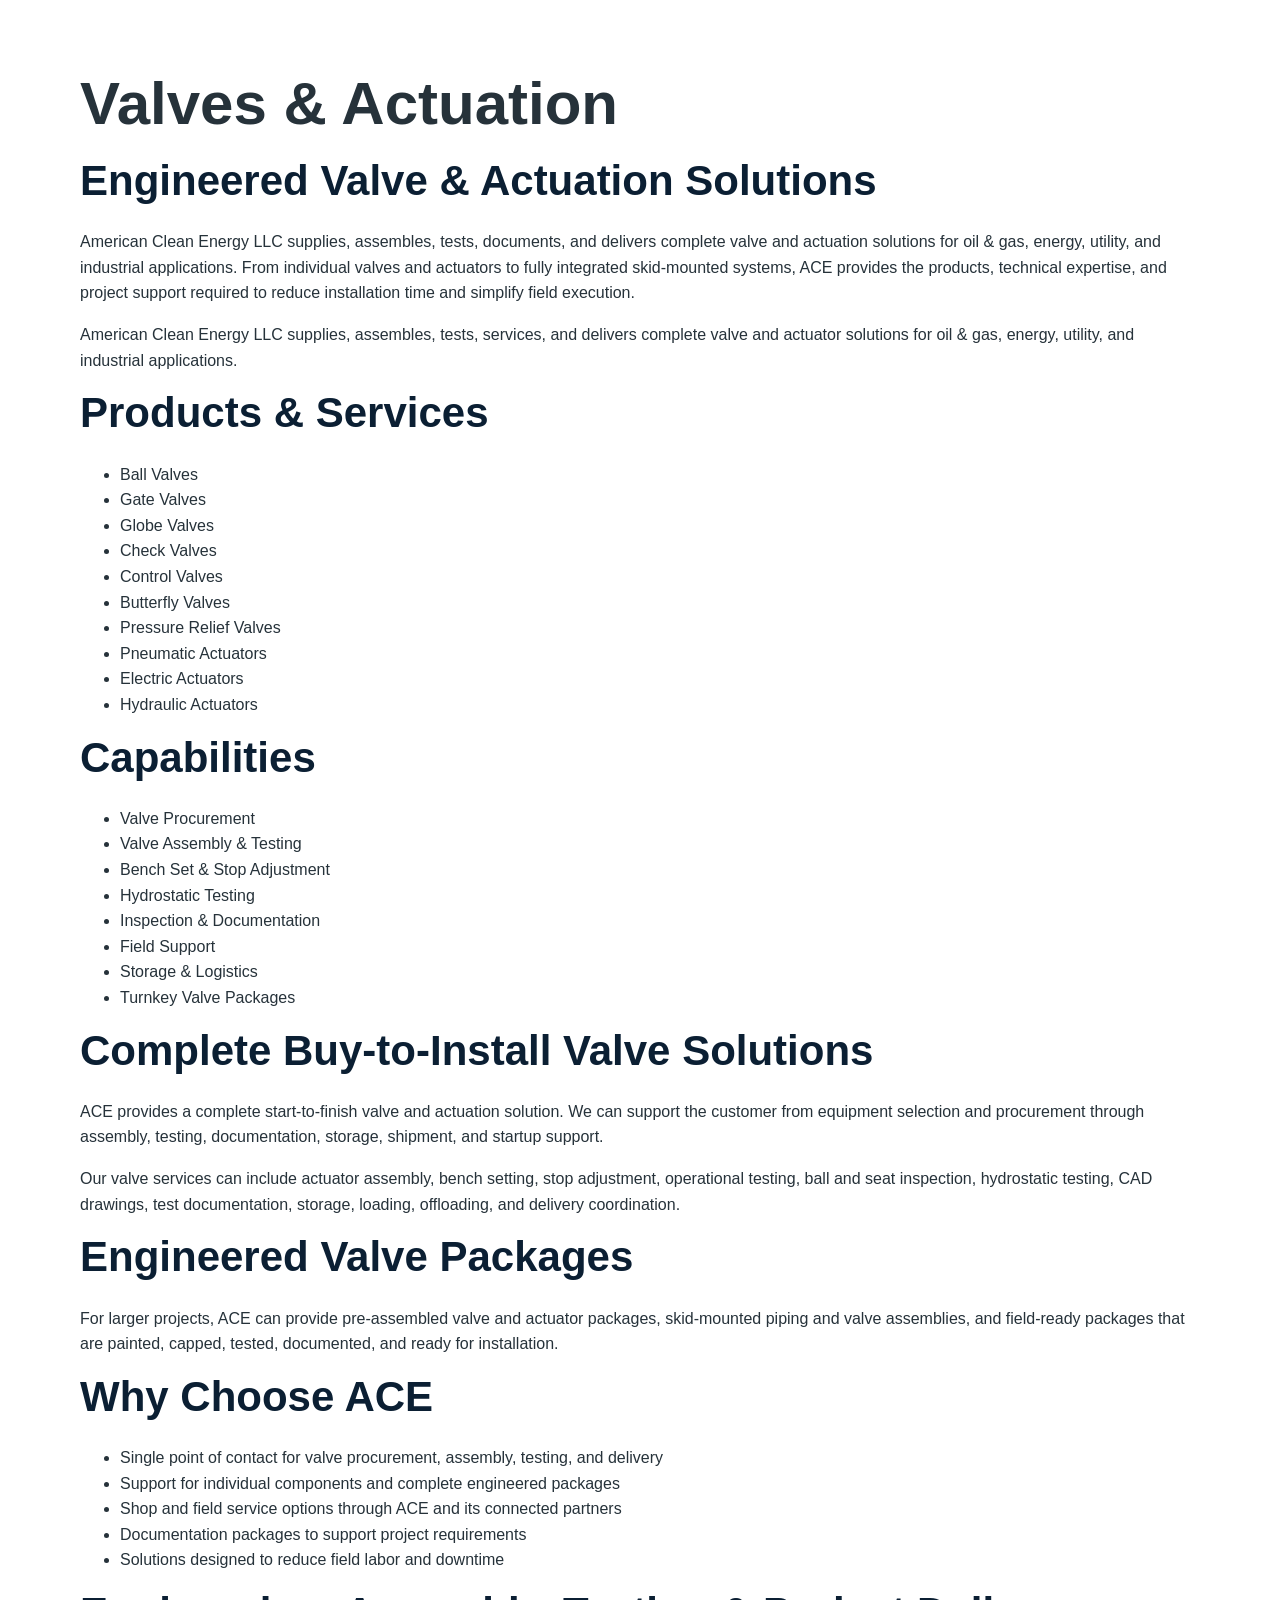
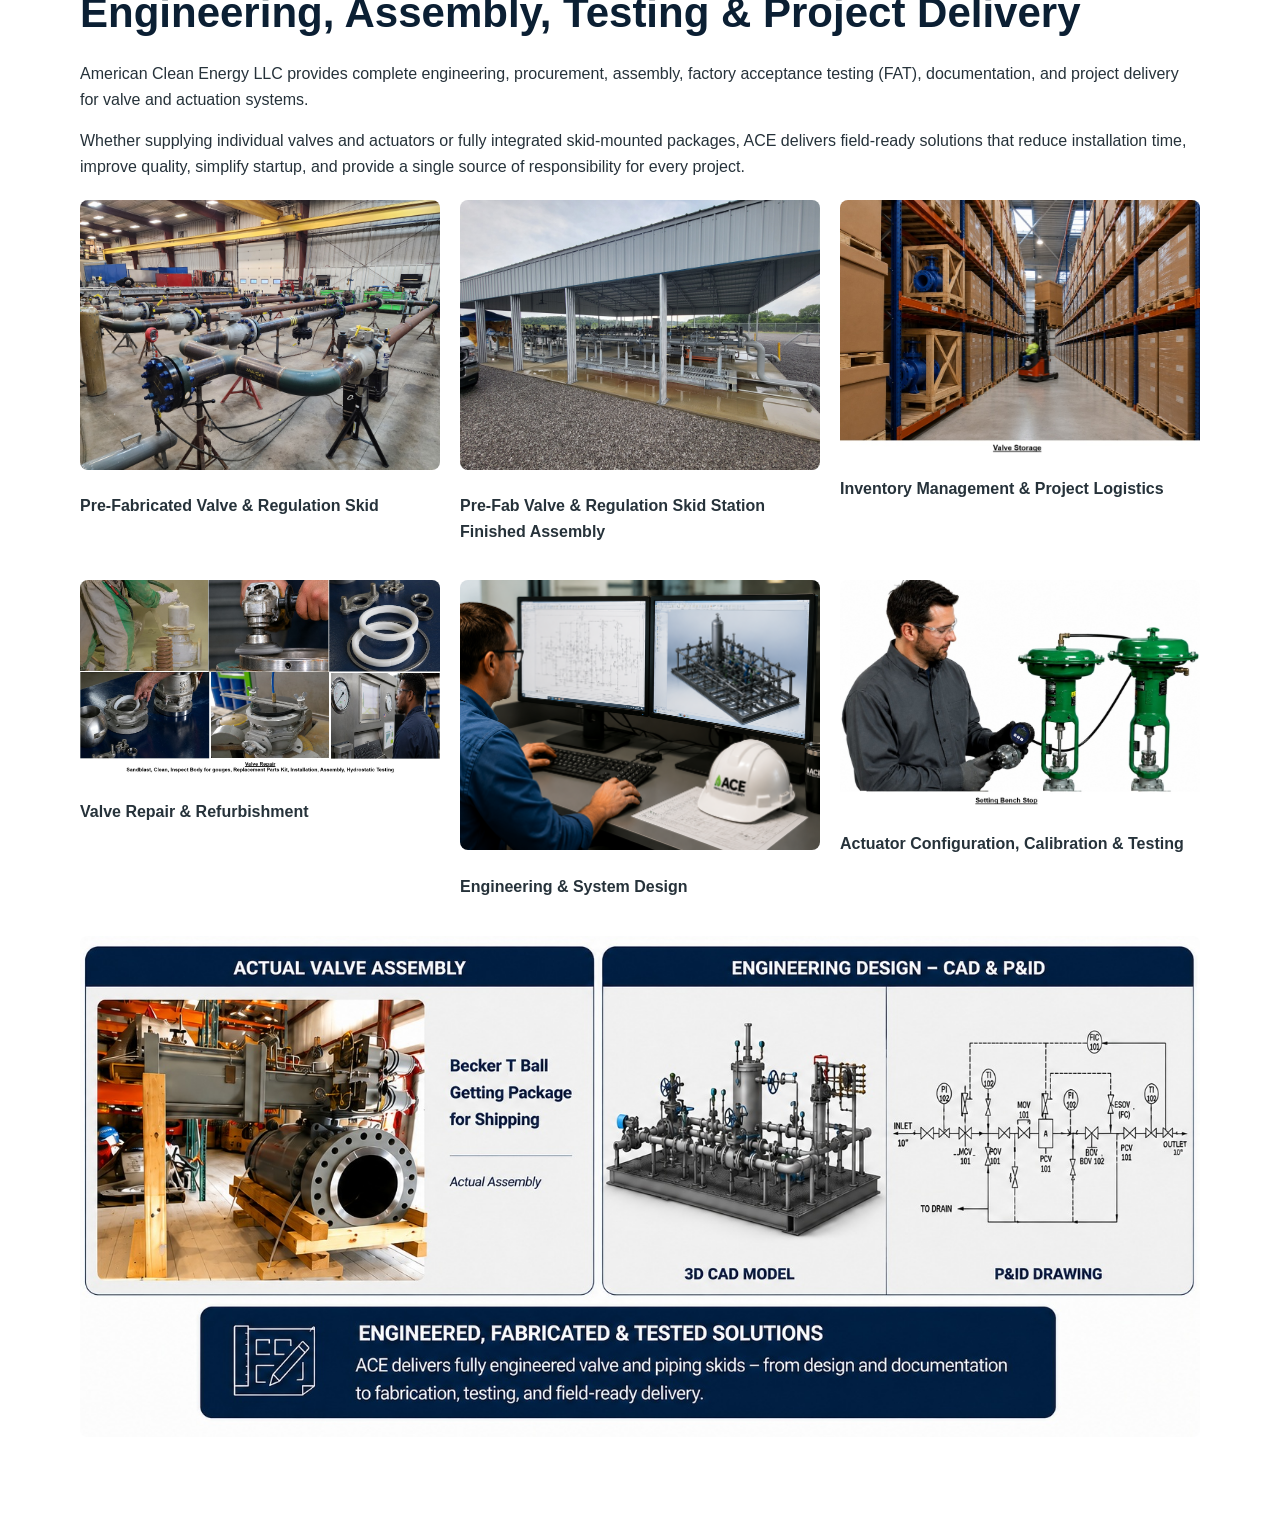
==== ace_site/valves-actuation.html @ 3e945eb5 "Update valves-actuation.html" ====
<!DOCTYPE html>
<html lang="en">
<head>
<meta charset="UTF-8">
<meta name="viewport" content="width=device-width, initial-scale=1.0">
<title>Valves & Actuation | American Clean Energy LLC</title>
<link rel="stylesheet" href="styles.css">
</head>

<body>

<section class="section">
<div class="container">

<h1>Valves & Actuation</h1>
<h2>Engineered Valve & Actuation Solutions</h2>

<p>
American Clean Energy LLC supplies, assembles, tests, documents, and delivers complete valve and actuation solutions for oil & gas, energy, utility, and industrial applications. From individual valves and actuators to fully integrated skid-mounted systems, ACE provides the products, technical expertise, and project support required to reduce installation time and simplify field execution.
</p>
<p>
American Clean Energy LLC supplies, assembles, tests, services, and delivers complete valve and actuator solutions for oil & gas, energy, utility, and industrial applications.
</p>

<h2>Products & Services</h2>

<ul>
<li>Ball Valves</li>
<li>Gate Valves</li>
<li>Globe Valves</li>
<li>Check Valves</li>
<li>Control Valves</li>
<li>Butterfly Valves</li>
<li>Pressure Relief Valves</li>
<li>Pneumatic Actuators</li>
<li>Electric Actuators</li>
<li>Hydraulic Actuators</li>
</ul>

<h2>Capabilities</h2>

<ul>
<li>Valve Procurement</li>
<li>Valve Assembly & Testing</li>
<li>Bench Set & Stop Adjustment</li>
<li>Hydrostatic Testing</li>
<li>Inspection & Documentation</li>
<li>Field Support</li>
<li>Storage & Logistics</li>
<li>Turnkey Valve Packages</li>
</ul>

<h2>Complete Buy-to-Install Valve Solutions</h2>

<p>
ACE provides a complete start-to-finish valve and actuation solution. We can support the customer from equipment selection and procurement through assembly, testing, documentation, storage, shipment, and startup support.
</p>

<p>
Our valve services can include actuator assembly, bench setting, stop adjustment, operational testing, ball and seat inspection, hydrostatic testing, CAD drawings, test documentation, storage, loading, offloading, and delivery coordination.
</p>

<h2>Engineered Valve Packages</h2>

<p>
For larger projects, ACE can provide pre-assembled valve and actuator packages, skid-mounted piping and valve assemblies, and field-ready packages that are painted, capped, tested, documented, and ready for installation.
</p>

<h2>Why Choose ACE</h2>

<ul>
<li>Single point of contact for valve procurement, assembly, testing, and delivery</li>
<li>Support for individual components and complete engineered packages</li>
<li>Shop and field service options through ACE and its connected partners</li>
<li>Documentation packages to support project requirements</li>
<li>Solutions designed to reduce field labor and downtime</li>
</ul>


<h2>Engineering, Assembly, Testing & Project Delivery</h2>

<p>American Clean Energy LLC provides complete engineering, procurement, assembly, factory acceptance testing (FAT), documentation, and project delivery for valve and actuation systems.</p>

<p>Whether supplying individual valves and actuators or fully integrated skid-mounted packages, ACE delivers field-ready solutions that reduce installation time, improve quality, simplify startup, and provide a single source of responsibility for every project.</p>

<div style="display:grid;grid-template-columns:repeat(auto-fit,minmax(300px,1fr));gap:20px;margin-top:20px;">

<div>
<img src="20240228_082414.jpg" alt="Pre-Fabricated Valve and Regulation Skid" style="width:100%;border-radius:8px;">
<p><strong>Pre-Fabricated Valve &amp; Regulation Skid</strong></p>
</div>

<div>
<img src="20240717_080006.jpg" alt="Finished Valve and Regulation Skid Station" style="width:100%;border-radius:8px;">
<p><strong>Pre-Fab Valve &amp; Regulation Skid Station Finished Assembly</strong></p>
</div>

<div>
<img src="Valve and Actuation Storage.jpg" alt="Valve Storage and Logistics" style="width:100%;border-radius:8px;">
<p><strong>Inventory Management &amp; Project Logistics</strong></p>
</div>

<div>
<img src="Valve Repair.jpg" alt="Valve Repair and Refurbishment" style="width:100%;border-radius:8px;">
<p><strong>Valve Repair &amp; Refurbishment</strong></p>
</div>

<div>
<img src="CAD PNID.jpg" alt="Engineering and System Design" style="width:100%;border-radius:8px;">
<p><strong>Engineering &amp; System Design</strong></p>
</div>

<div>
<img src="Setting Bench Stops.jpg" alt="Actuator Configuration and Testing" style="width:100%;border-radius:8px;">
<p><strong>Actuator Configuration, Calibration &amp; Testing</strong></p>
</div>

<div style="grid-column:1 / -1;">
<img src="ACEVALVE&ActuationOffering1.jpg" alt="ACE Valve and Actuation Offering" style="width:100%;border-radius:8px;">
</div>

</section>
</body>

</html>
---- ace_site/styles.css ----
:root {
  --navy: #0b1f33;
  --blue: #1c5f8f;
  --steel: #eef3f6;
  --text: #26323a;
  --muted: #5f6f7a;
  --white: #ffffff;
  --border: #d9e3ea;
}

* { box-sizing: border-box; }
html { scroll-behavior: smooth; }
body {
  margin: 0;
  font-family: Arial, Helvetica, sans-serif;
  color: var(--text);
  line-height: 1.6;
  background: var(--white);
}
a { color: inherit; text-decoration: none; }
.container { width: min(1120px, calc(100% - 40px)); margin: 0 auto; }
.site-header { position: sticky; top: 0; z-index: 10; background: rgba(255,255,255,.96); border-bottom: 1px solid var(--border); }
.nav-wrap { display: flex; justify-content: space-between; align-items: center; padding: 16px 0; gap: 24px; }
.brand { display: flex; align-items: center; gap: 12px; }
.brand-mark { display: inline-grid; place-items: center; width: 48px; height: 48px; background: var(--navy); color: var(--white); font-weight: 800; border-radius: 6px; letter-spacing: 1px; }
.brand small { display: block; color: var(--muted); font-size: 12px; }
nav { display: flex; align-items: center; gap: 20px; font-weight: 700; font-size: 14px; }
.btn { display: inline-block; background: var(--blue); color: var(--white); padding: 13px 20px; border-radius: 4px; font-weight: 800; }
.btn.secondary { background: transparent; color: var(--white); border: 1px solid rgba(255,255,255,.65); }
.btn.small { padding: 9px 14px; }
.hero { background: linear-gradient(135deg, var(--navy), #163e5d); color: var(--white); padding: 86px 0; }
.hero-grid { display: grid; grid-template-columns: 1.6fr .9fr; gap: 48px; align-items: center; }
.eyebrow { text-transform: uppercase; letter-spacing: 1.6px; font-size: 12px; font-weight: 800; color: var(--blue); margin: 0 0 12px; }
.hero .eyebrow { color: #9fd0ef; }
h1 { font-size: clamp(36px, 5vw, 60px); line-height: 1.05; margin: 0 0 22px; }
.lead { font-size: 20px; color: #dce8ef; max-width: 780px; }
.hero-actions { display: flex; gap: 14px; flex-wrap: wrap; margin-top: 30px; }
.hero-card { background: rgba(255,255,255,.1); border: 1px solid rgba(255,255,255,.2); padding: 28px; border-radius: 8px; }
.hero-card h2 { margin-top: 0; }
.hero-card ul { padding-left: 20px; margin-bottom: 0; }
.section { padding: 72px 0; }
.section.alt { background: var(--steel); }
h2 { font-size: clamp(28px, 4vw, 42px); line-height: 1.15; margin: 0 0 24px; color: var(--navy); }
h3 { color: var(--navy); margin-top: 0; }
.cards { display: grid; grid-template-columns: repeat(4, 1fr); gap: 18px; }
.cards article { border: 1px solid var(--border); padding: 24px; border-radius: 8px; background: var(--white); }
.product-grid, .logo-grid, .industry-list { display: grid; gap: 12px; }
.product-grid { grid-template-columns: repeat(3, 1fr); }
.product-grid span, .industry-list span { background: var(--white); border: 1px solid var(--border); padding: 14px 16px; border-radius: 4px; font-weight: 700; }
.logo-grid { grid-template-columns: repeat(4, 1fr); margin-top: 24px; }
.logo-grid div { border: 1px solid var(--border); border-radius: 6px; min-height: 74px; display: grid; place-items: center; font-weight: 800; color: var(--navy); background: var(--white); text-align: center; padding: 12px; }
.section-intro { max-width: 850px; color: var(--muted); }
.split { display: grid; grid-template-columns: 1fr 1fr; gap: 44px; align-items: start; }
.industry-list { grid-template-columns: repeat(2, 1fr); }
.contact { background: var(--navy); color: var(--white); }
.contact h2 { color: var(--white); }
.contact .eyebrow { color: #9fd0ef; }
.contact-box { display: grid; grid-template-columns: 1.2fr .8fr; gap: 40px; align-items: center; }
.contact-details { background: rgba(255,255,255,.08); padding: 24px; border-radius: 8px; }
footer { background: #071522; color: #b9c8d2; padding: 24px 0; font-size: 14px; }
.footer-wrap { display: flex; justify-content: space-between; gap: 20px; flex-wrap: wrap; }

@media (max-width: 900px) {
  .nav-wrap, nav { flex-direction: column; align-items: flex-start; }
  .hero-grid, .split, .contact-box { grid-template-columns: 1fr; }
  .cards { grid-template-columns: repeat(2, 1fr); }
  .product-grid, .logo-grid { grid-template-columns: repeat(2, 1fr); }
}
@media (max-width: 560px) {
  .cards, .product-grid, .logo-grid, .industry-list { grid-template-columns: 1fr; }
  .container { width: min(100% - 28px, 1120px); }
}
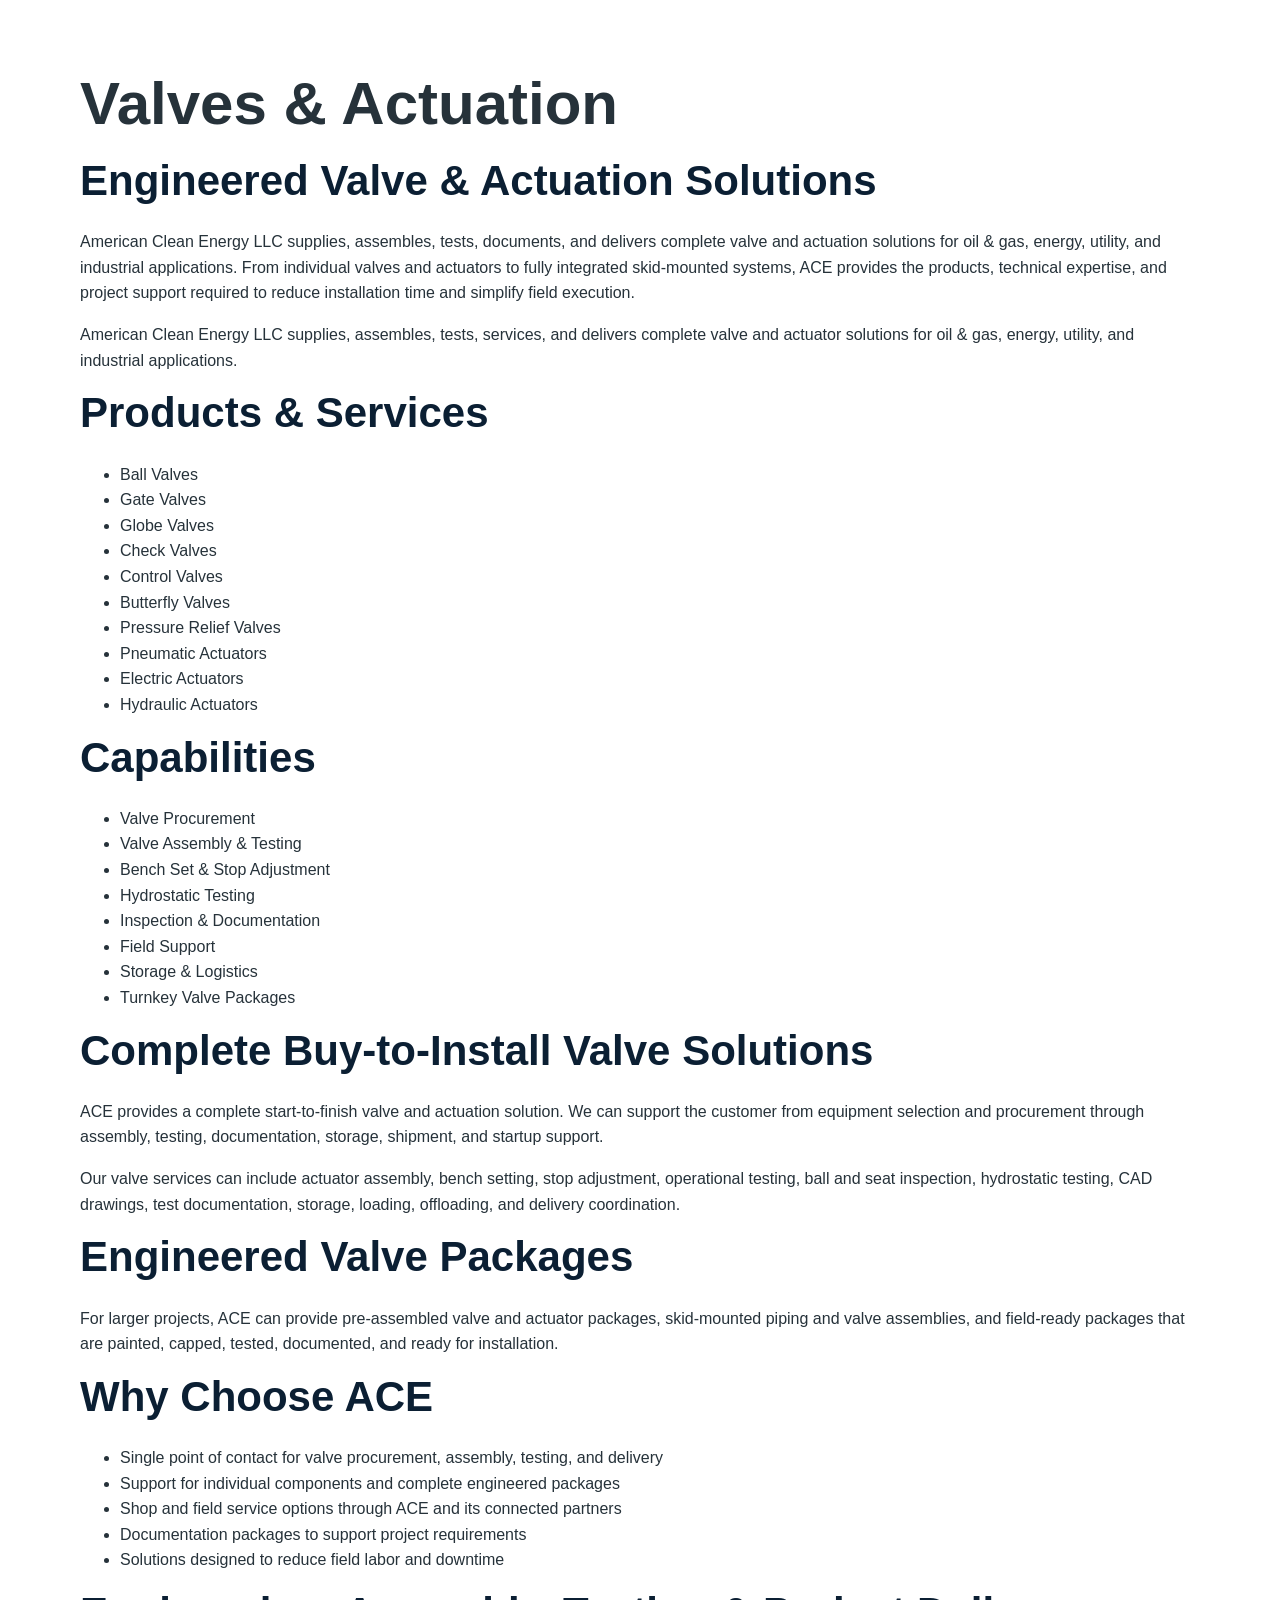
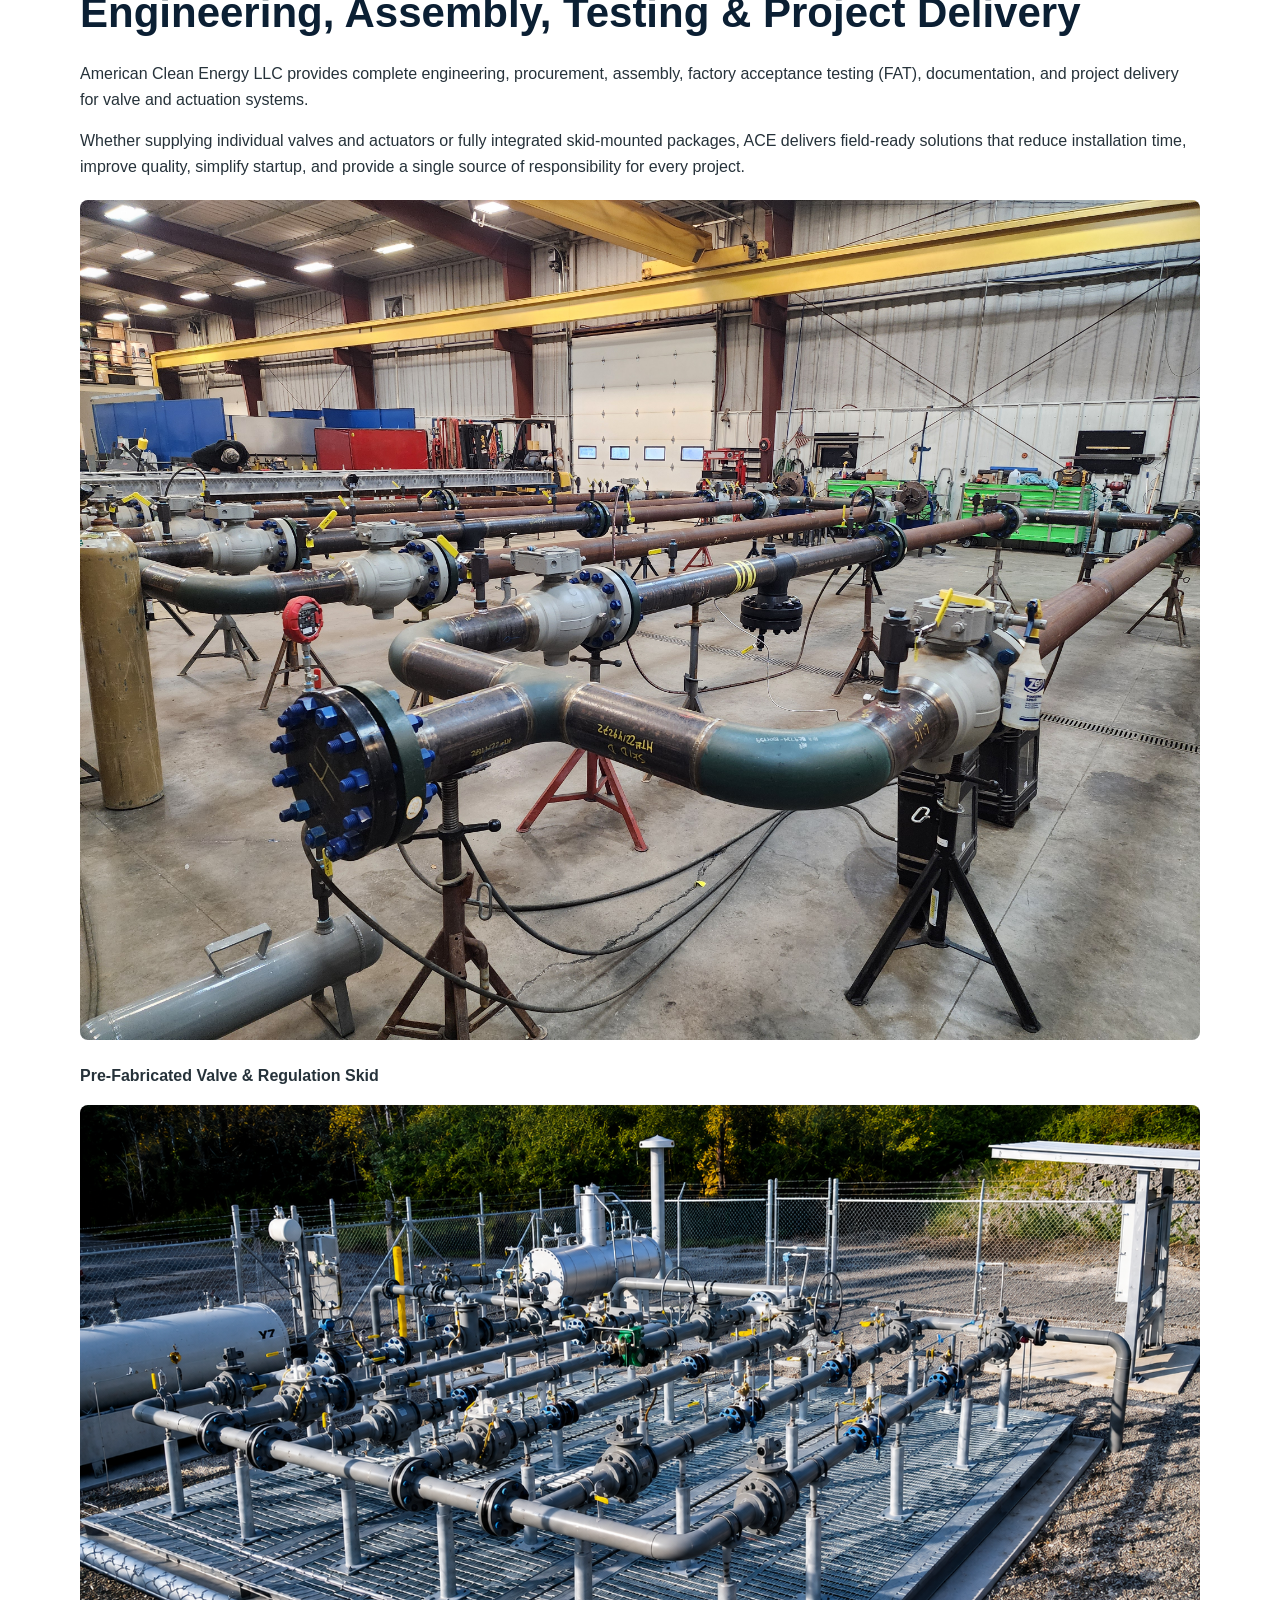
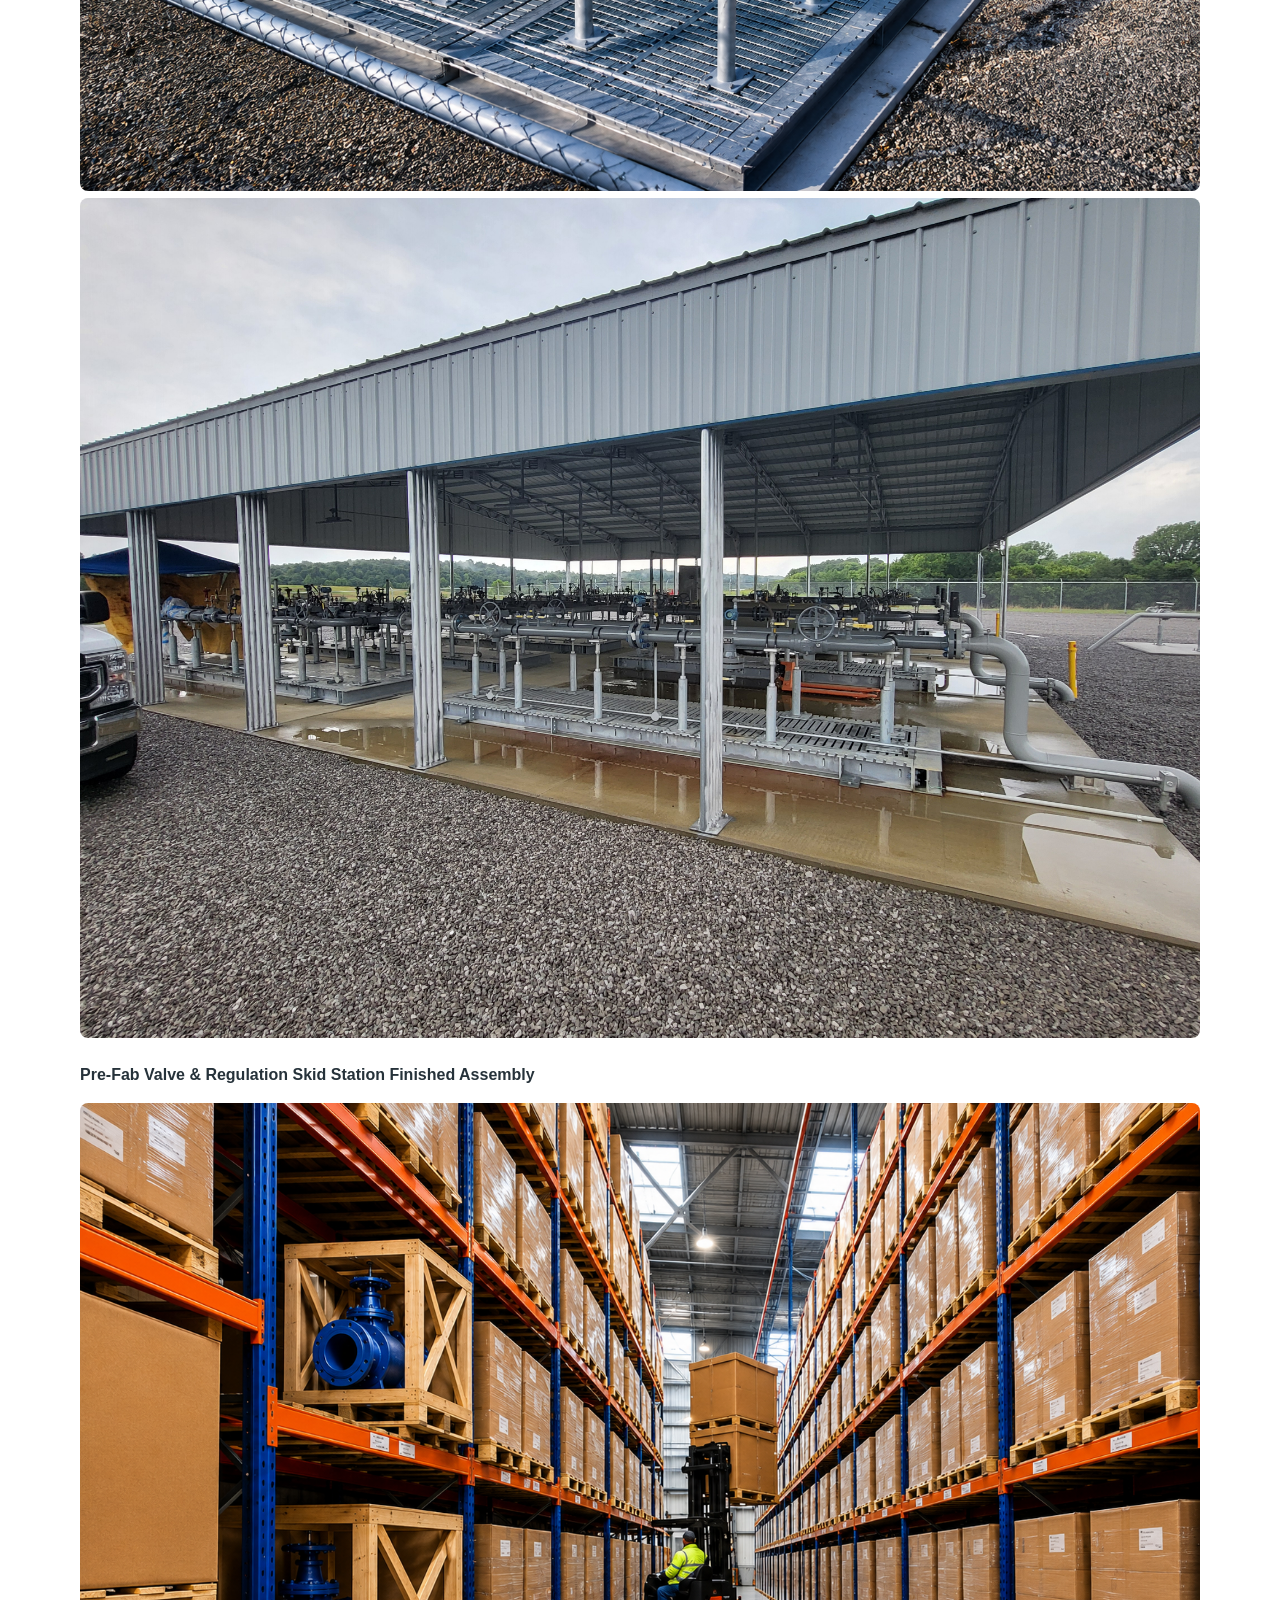
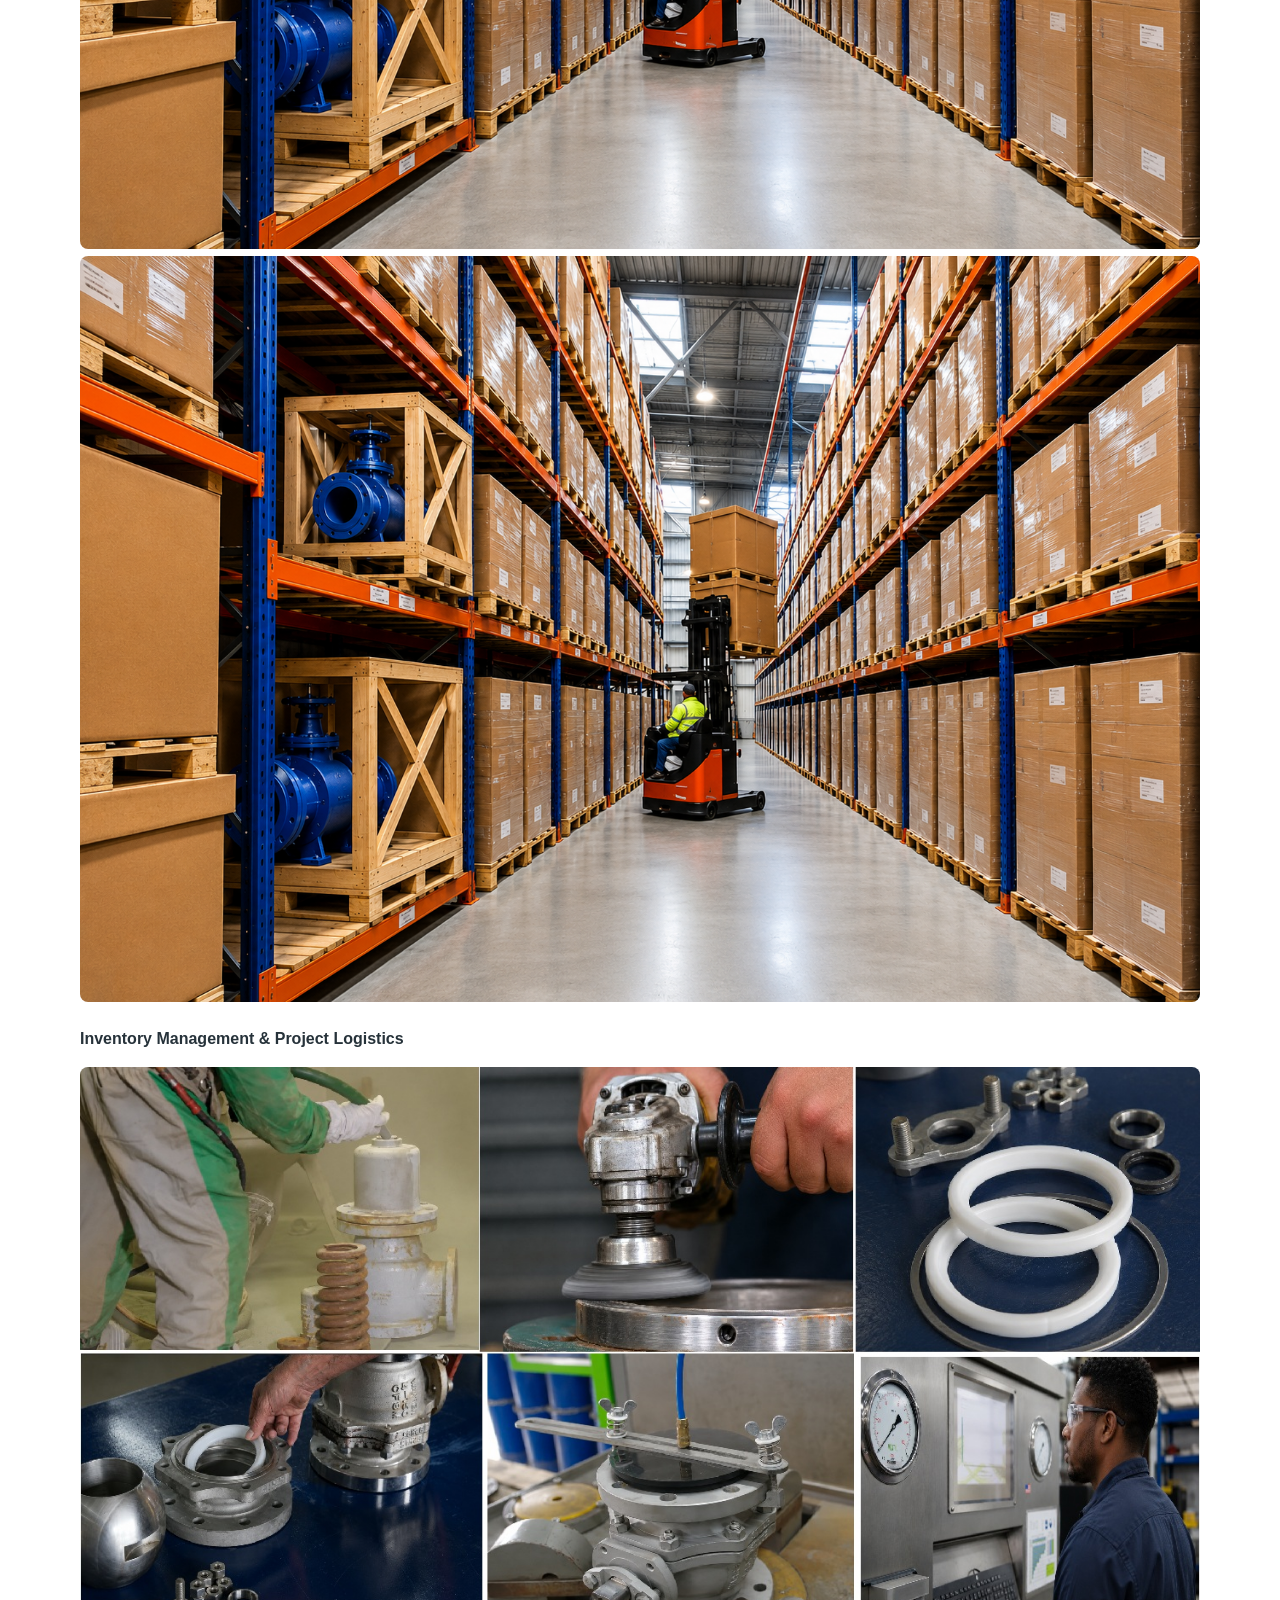
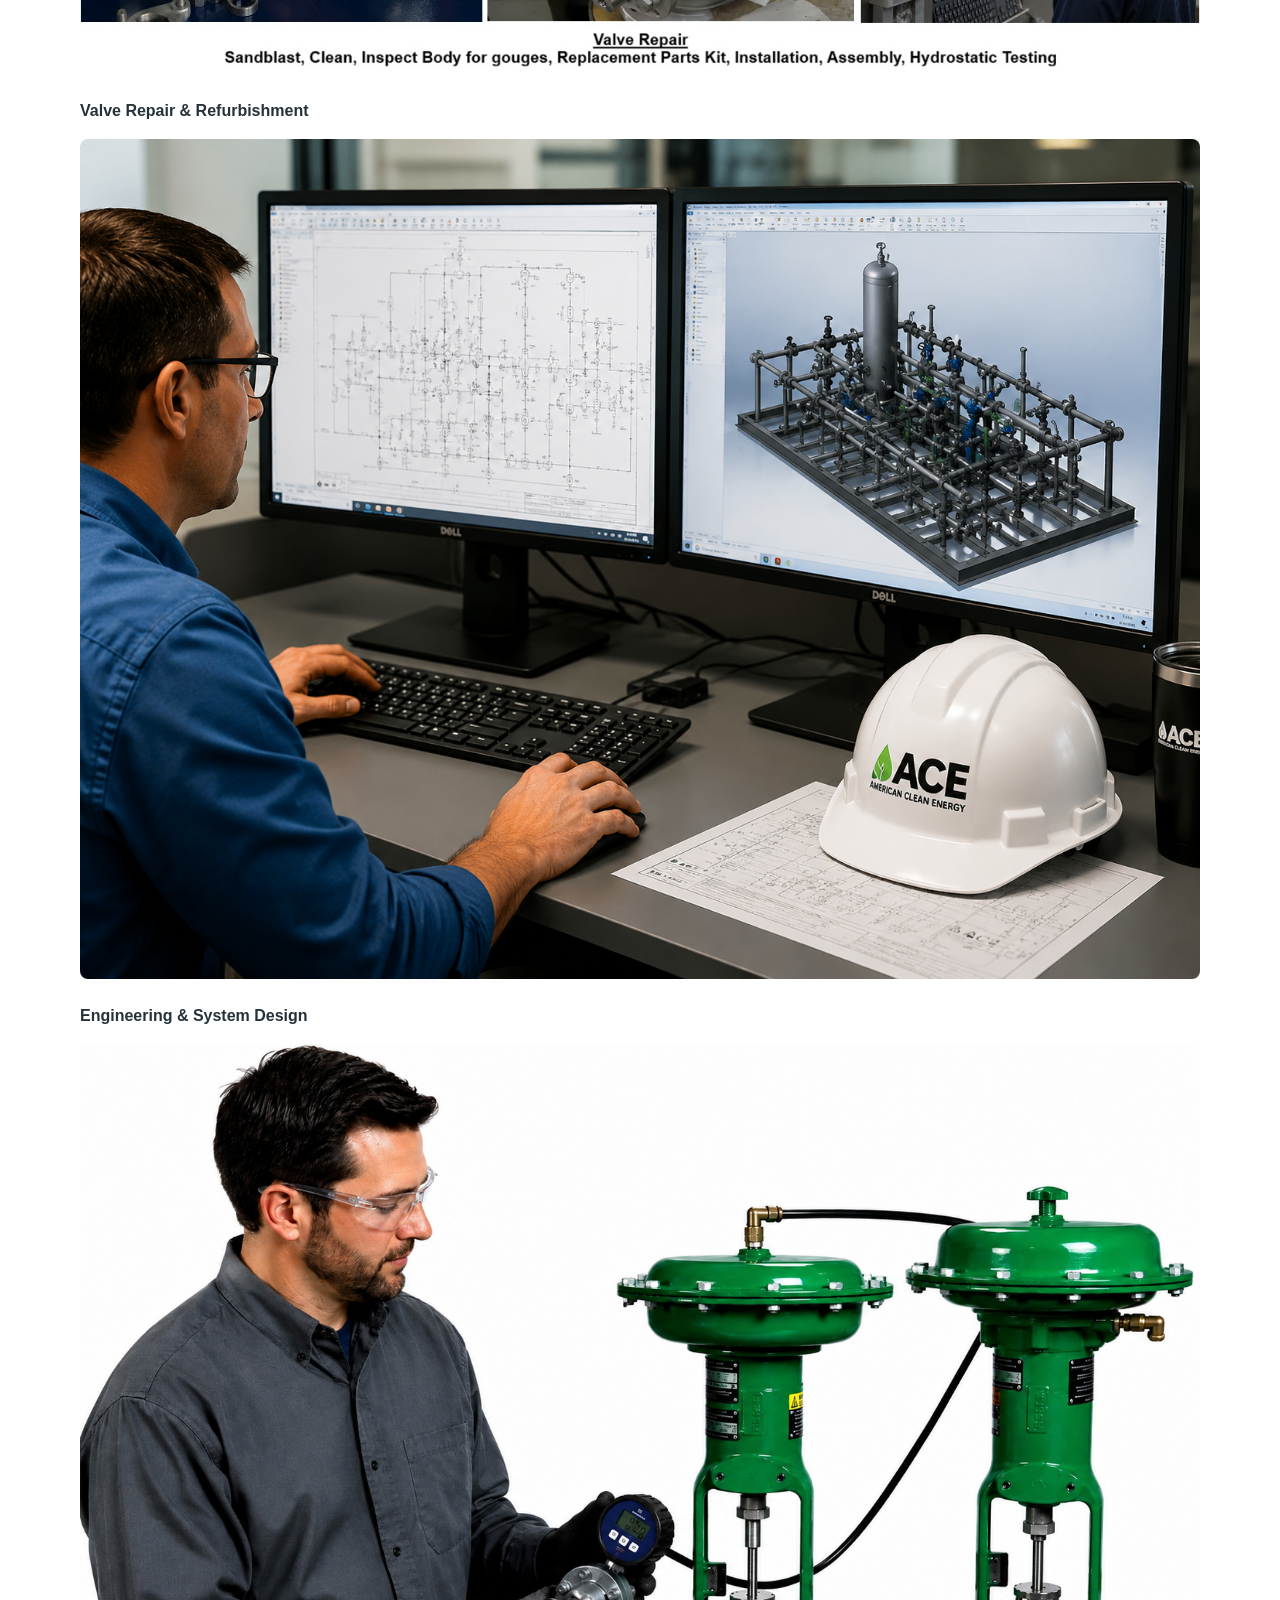
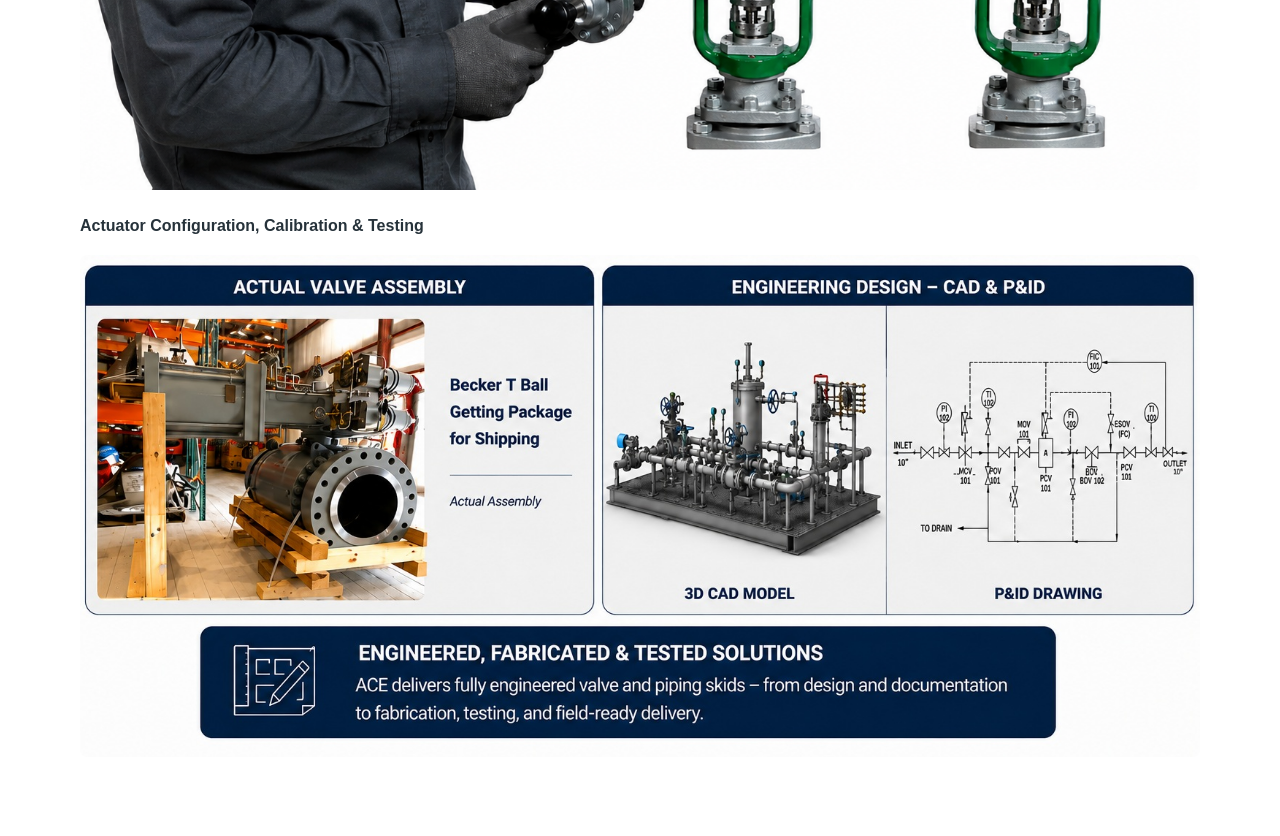
==== commit 7e6377cf: "Update valves-actuation.html" ====
--- a/ace_site/valves-actuation.html
+++ b/ace_site/valves-actuation.html
@@ -88,12 +88,12 @@
 <div>
 <img src="20240228_082414.jpg" alt="Pre-Fabricated Valve and Regulation Skid" style="width:100%;border-radius:8px;">
 <p><strong>Pre-Fabricated Valve &amp; Regulation Skid</strong></p>
-</div>
+<img src="Skid Mounted Pre Tested Valve and Actuation 3.jpg" alt="Finished Valve and Regulation Skid Station" style="width:100%;border-radius:8px;">
 
 <div>
 <img src="20240717_080006.jpg" alt="Finished Valve and Regulation Skid Station" style="width:100%;border-radius:8px;">
 <p><strong>Pre-Fab Valve &amp; Regulation Skid Station Finished Assembly</strong></p>
-</div>
+<img src="Valve and Actuation Storage.jpg" alt="Inventory Management & Project Logistics" style="width:100%;border-radius:8px;">
 
 <div>
 <img src="Valve and Actuation Storage.jpg" alt="Valve Storage and Logistics" style="width:100%;border-radius:8px;">
@@ -118,7 +118,8 @@
 <div style="grid-column:1 / -1;">
 <img src="ACEVALVE&ActuationOffering1.jpg" alt="ACE Valve and Actuation Offering" style="width:100%;border-radius:8px;">
 </div>
-
+</div>
+</div>
 </section>
 </body>
 
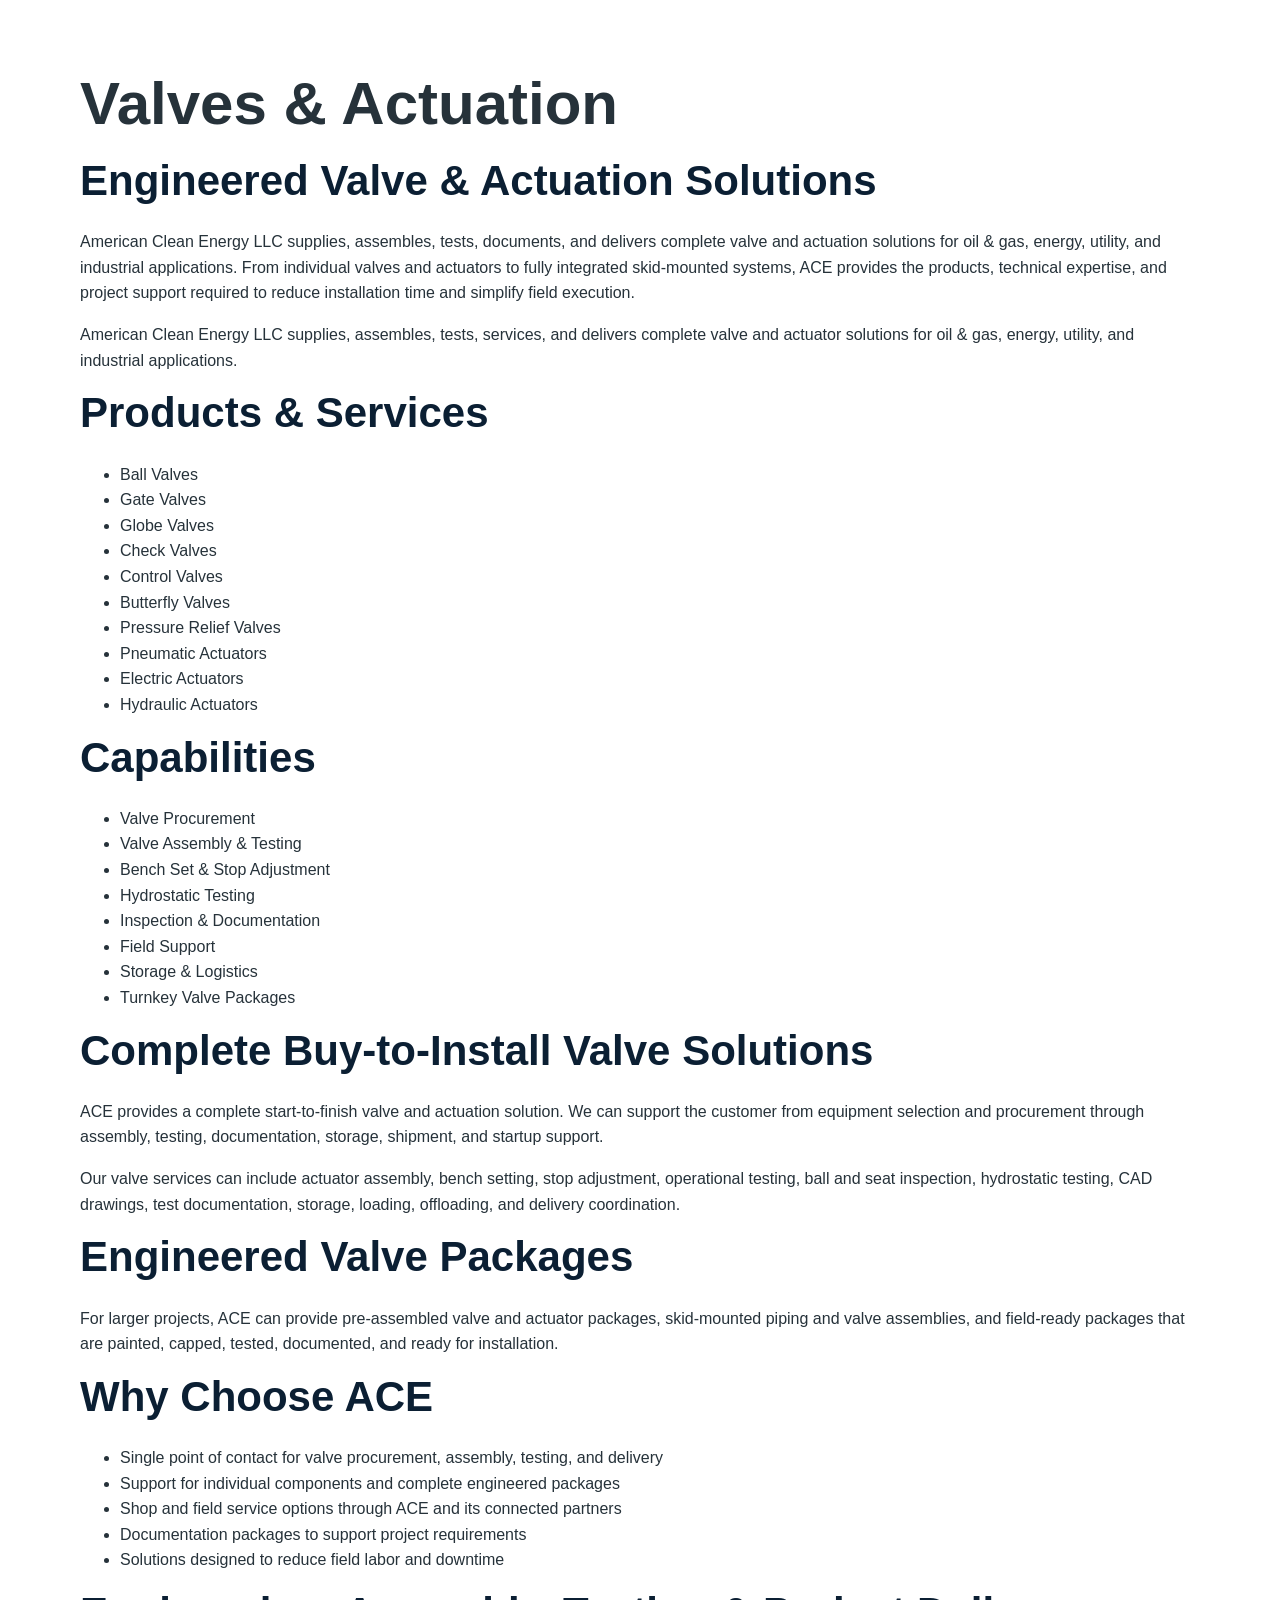
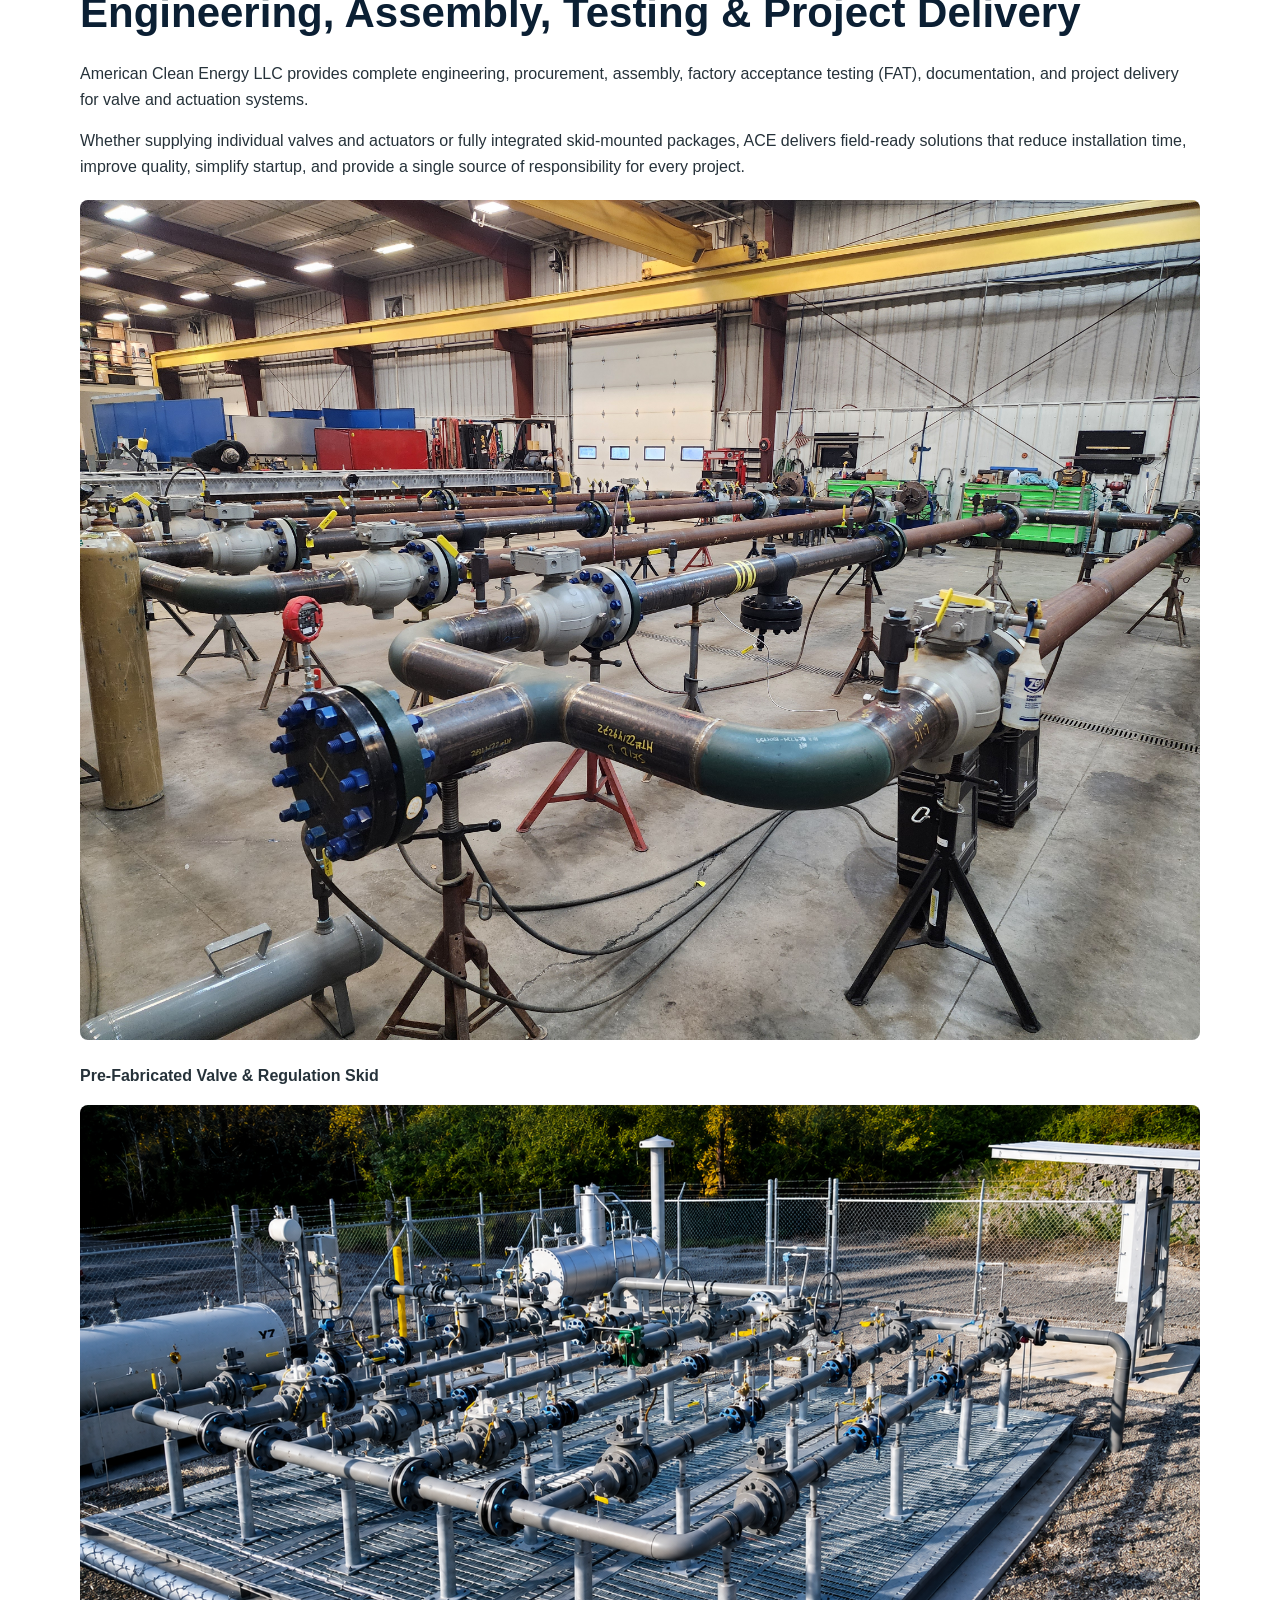
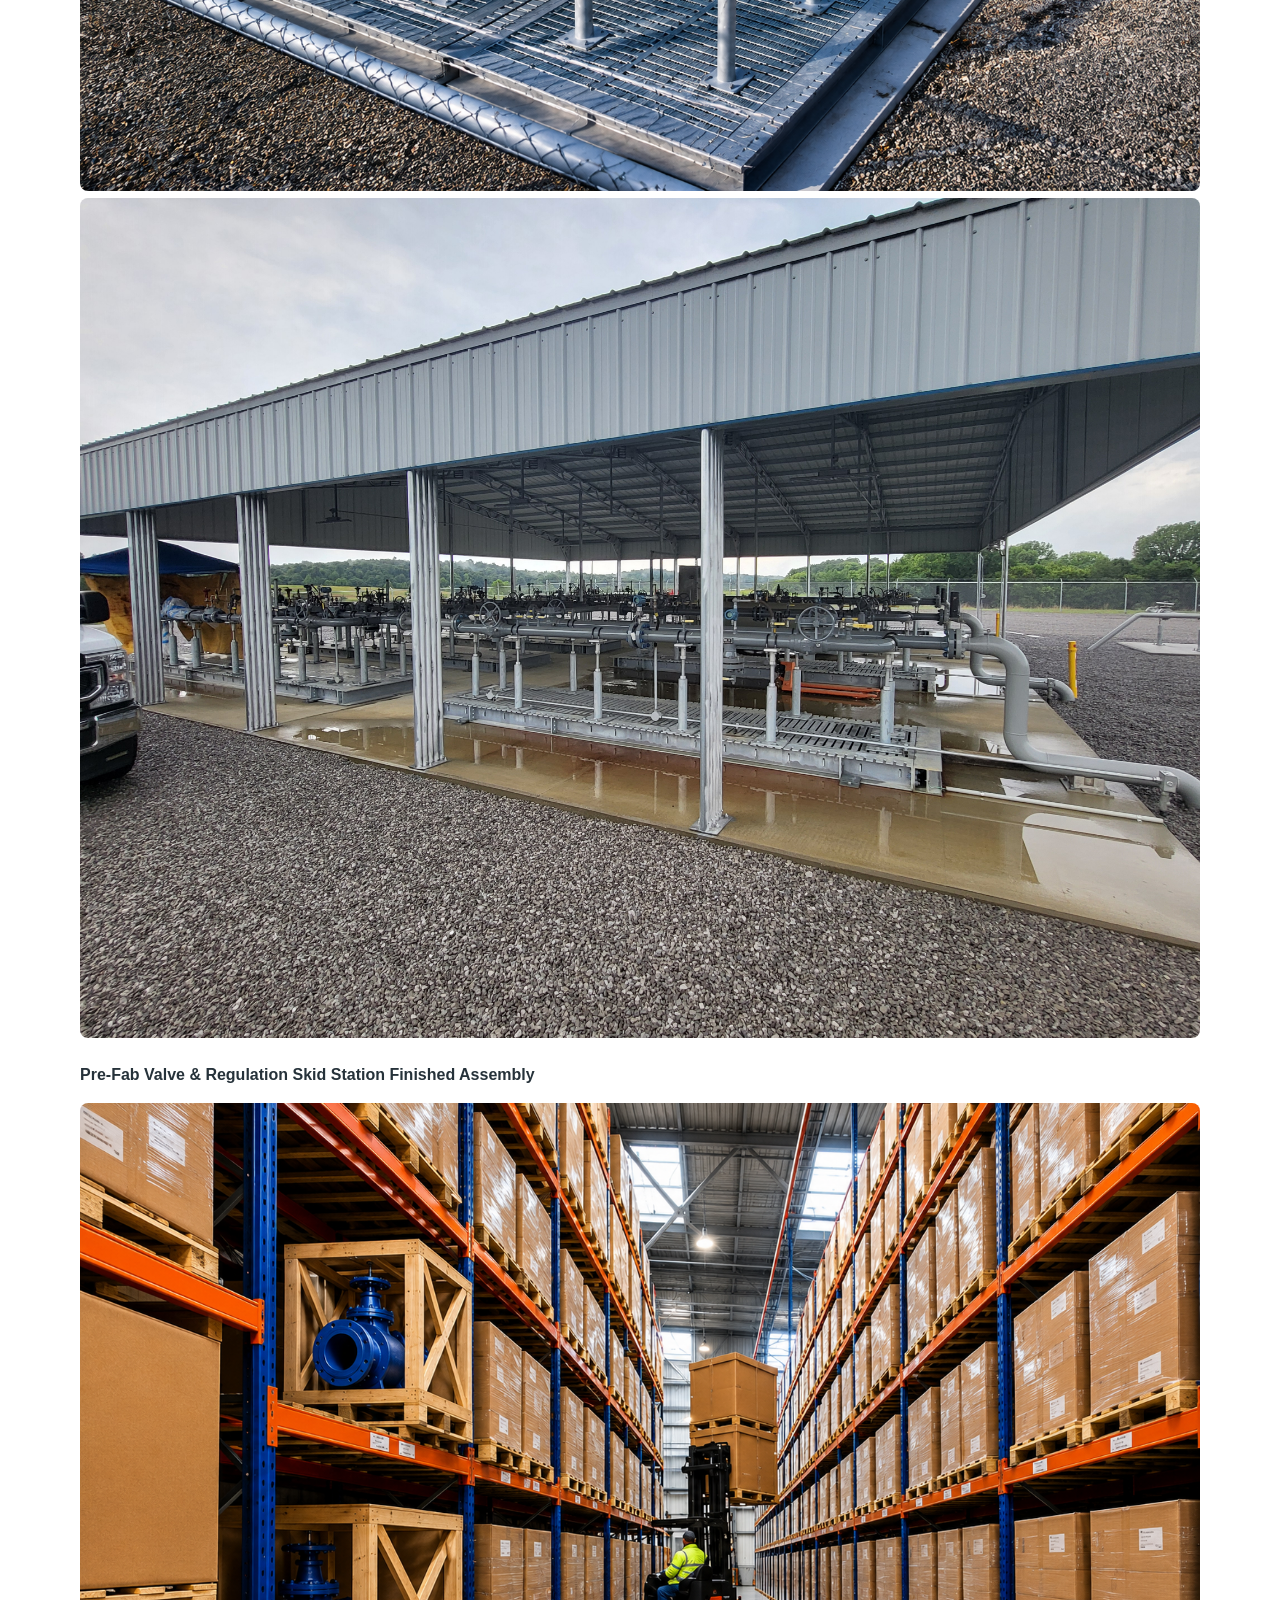
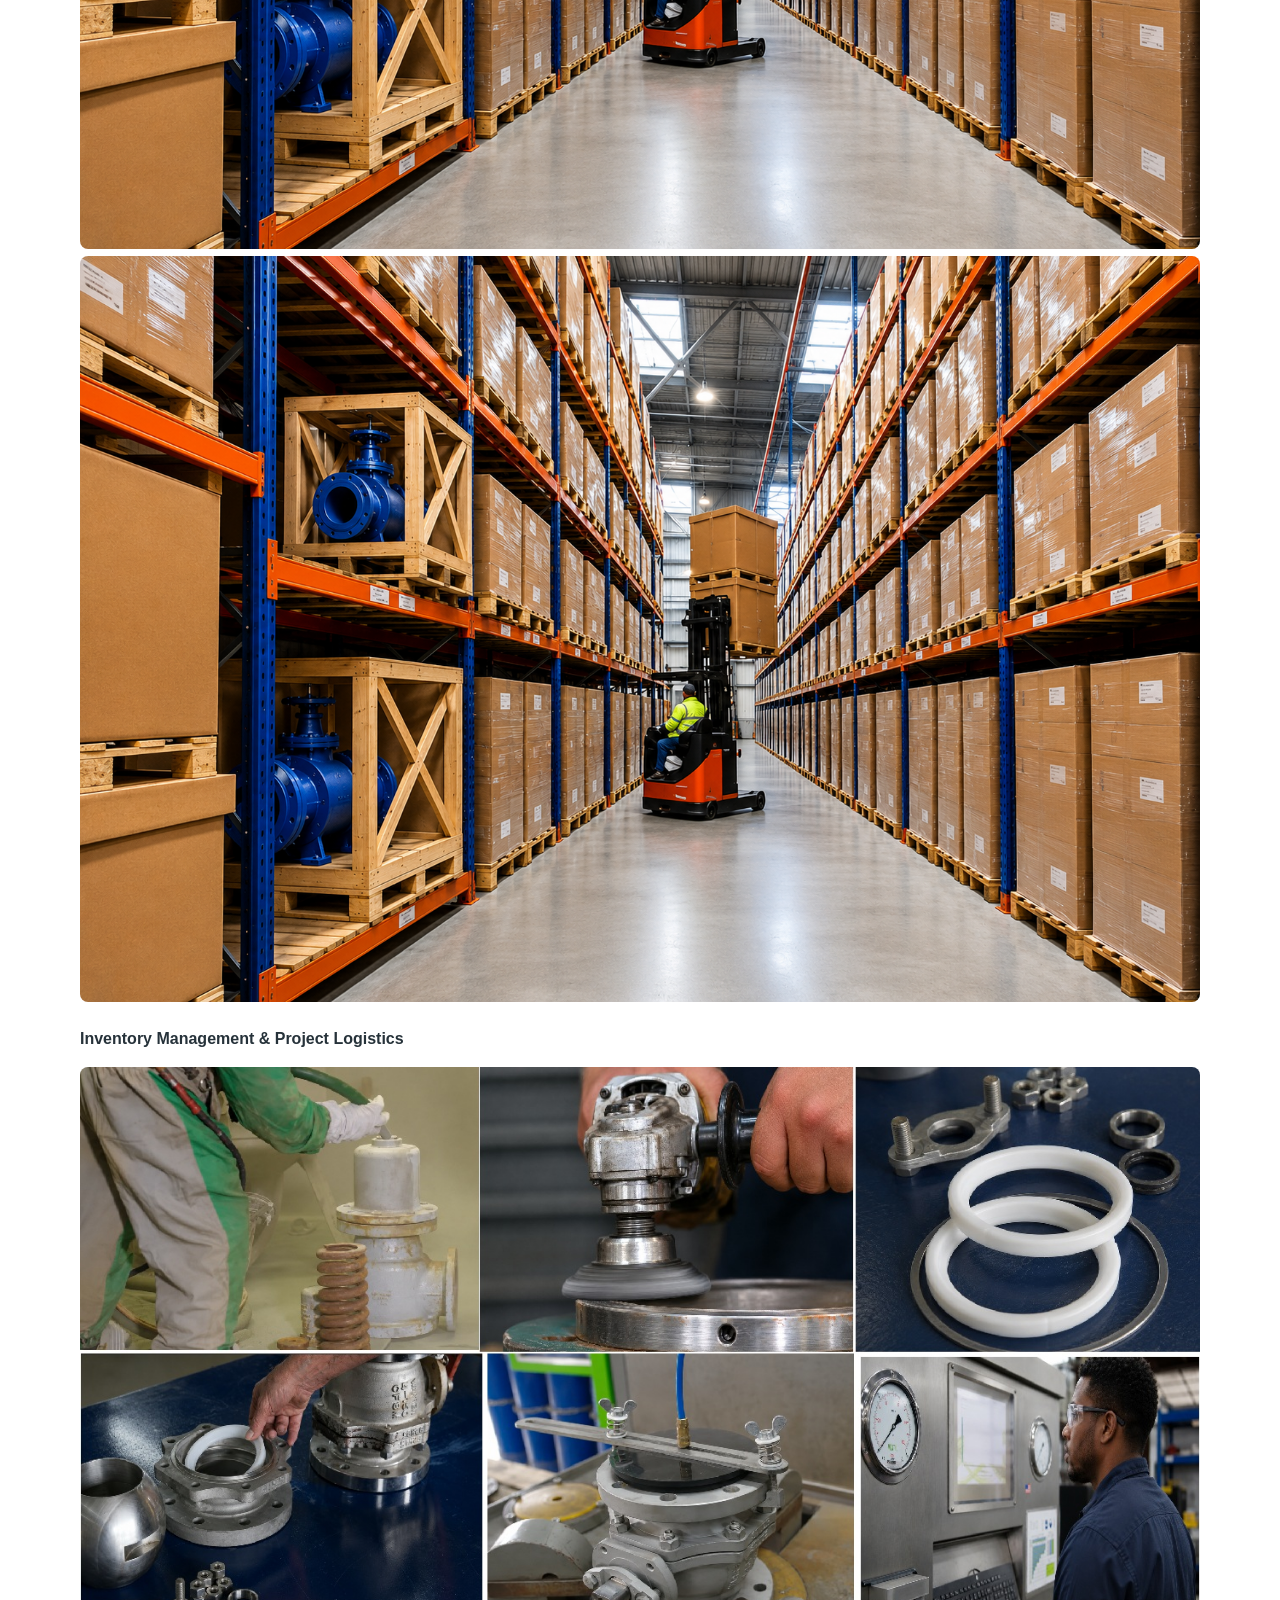
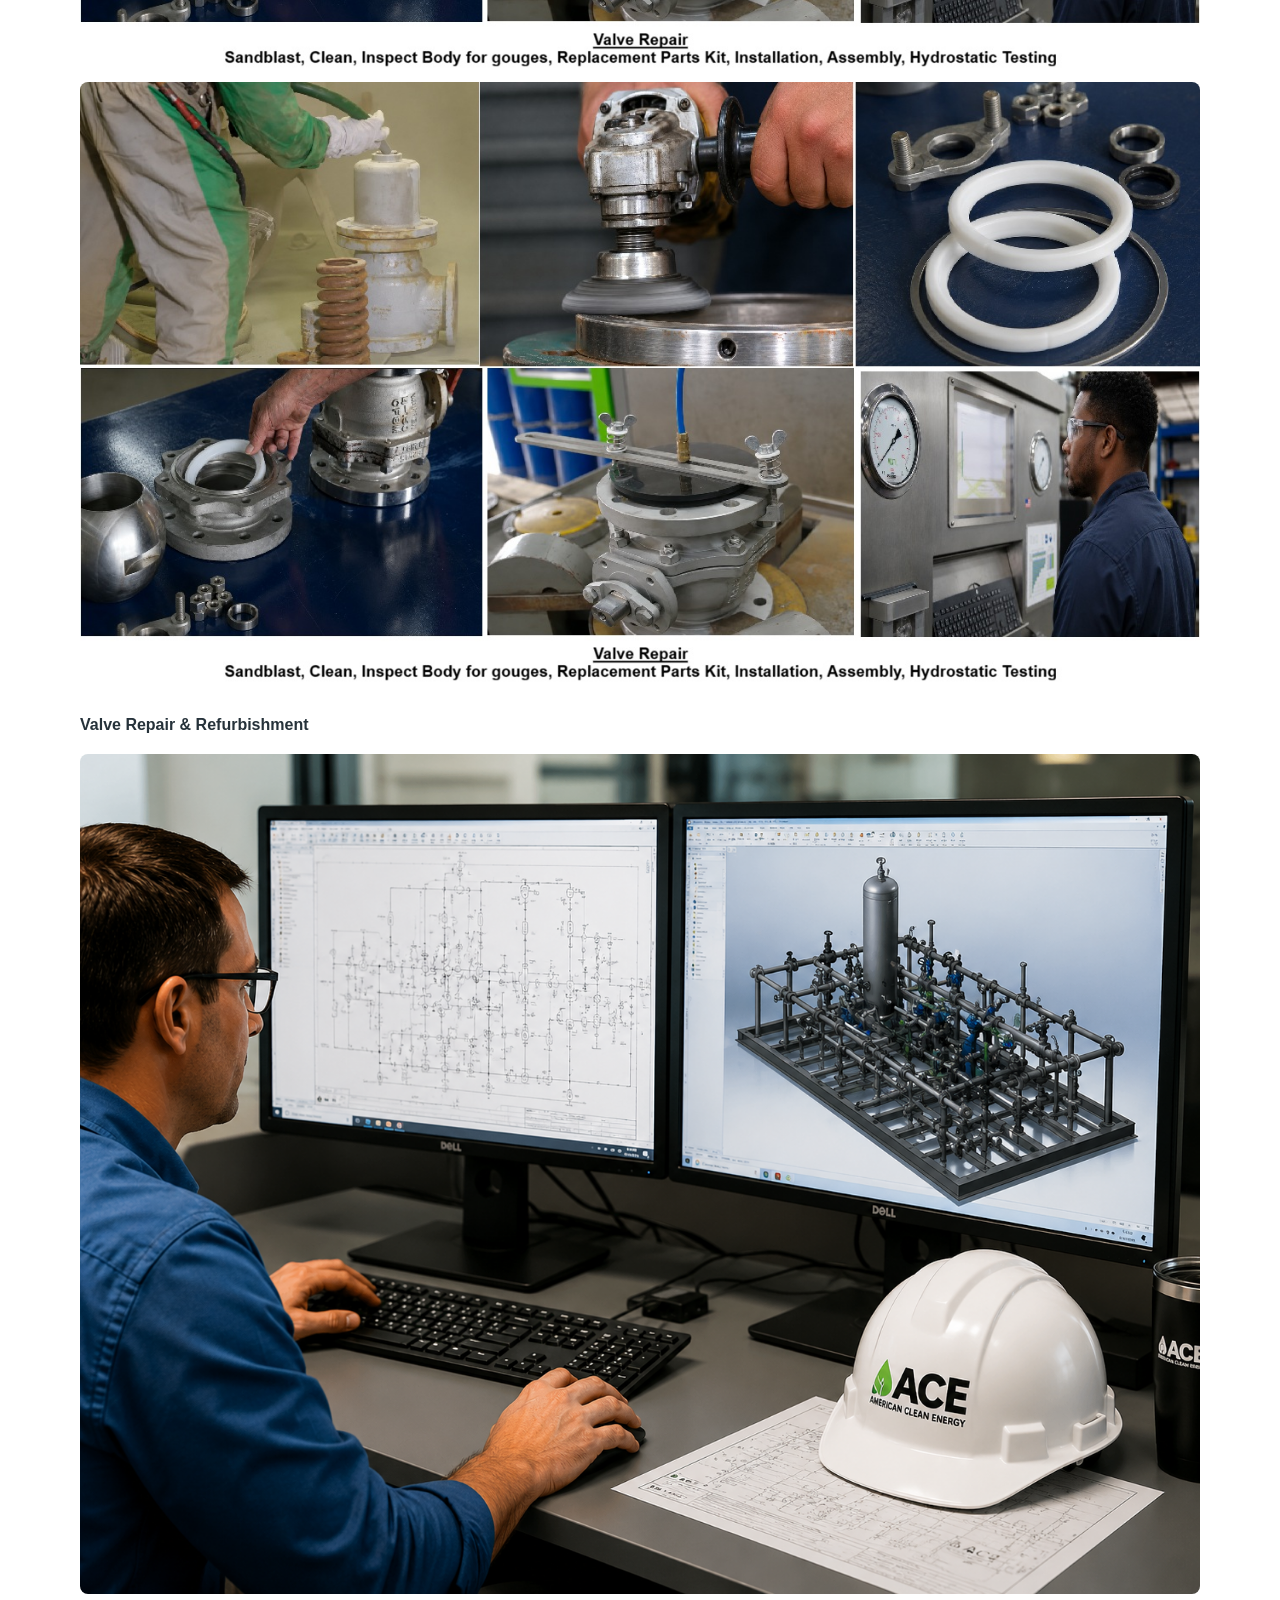
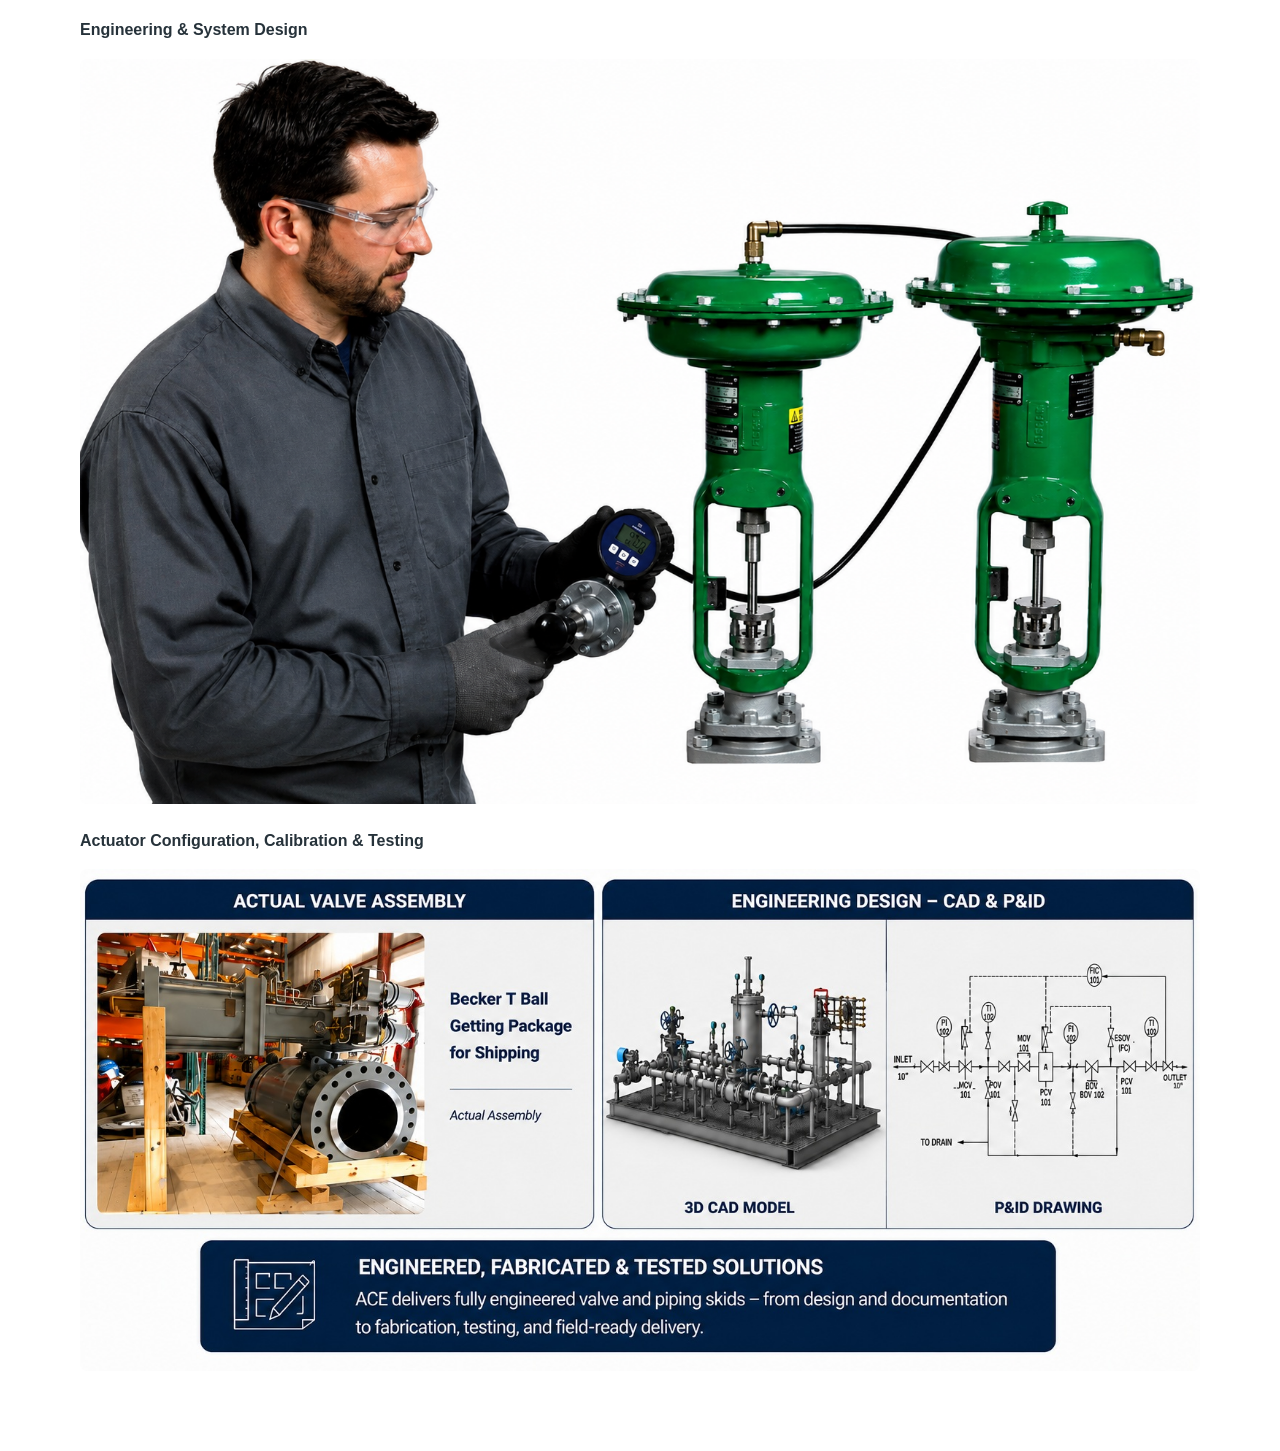
==== commit 5bba3cb4: "Update valves-actuation.html" ====
--- a/ace_site/valves-actuation.html
+++ b/ace_site/valves-actuation.html
@@ -98,7 +98,7 @@
 <div>
 <img src="Valve and Actuation Storage.jpg" alt="Valve Storage and Logistics" style="width:100%;border-radius:8px;">
 <p><strong>Inventory Management &amp; Project Logistics</strong></p>
-</div>
+<img src="Valve Repair.jpg" alt="Valve Repair & Refurbishment" style="width:100%;border-radius:8px;">
 
 <div>
 <img src="Valve Repair.jpg" alt="Valve Repair and Refurbishment" style="width:100%;border-radius:8px;">
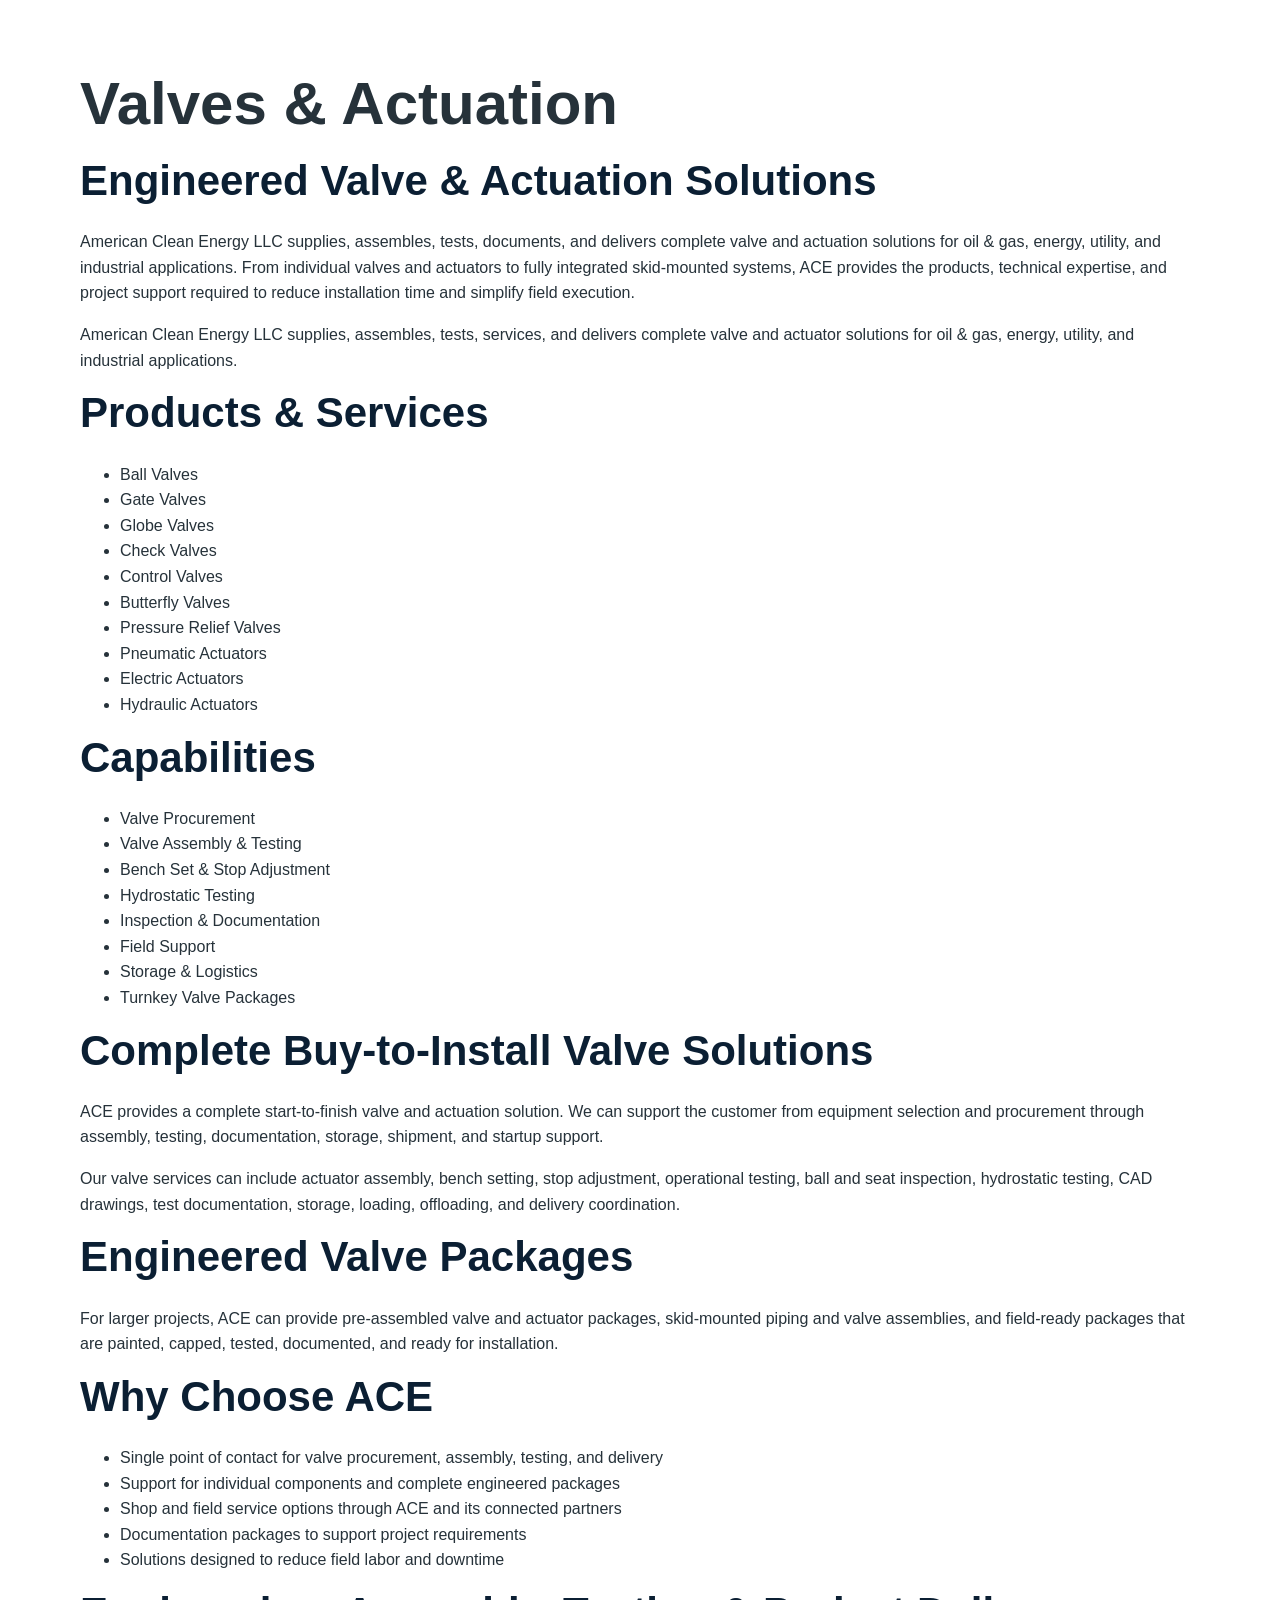
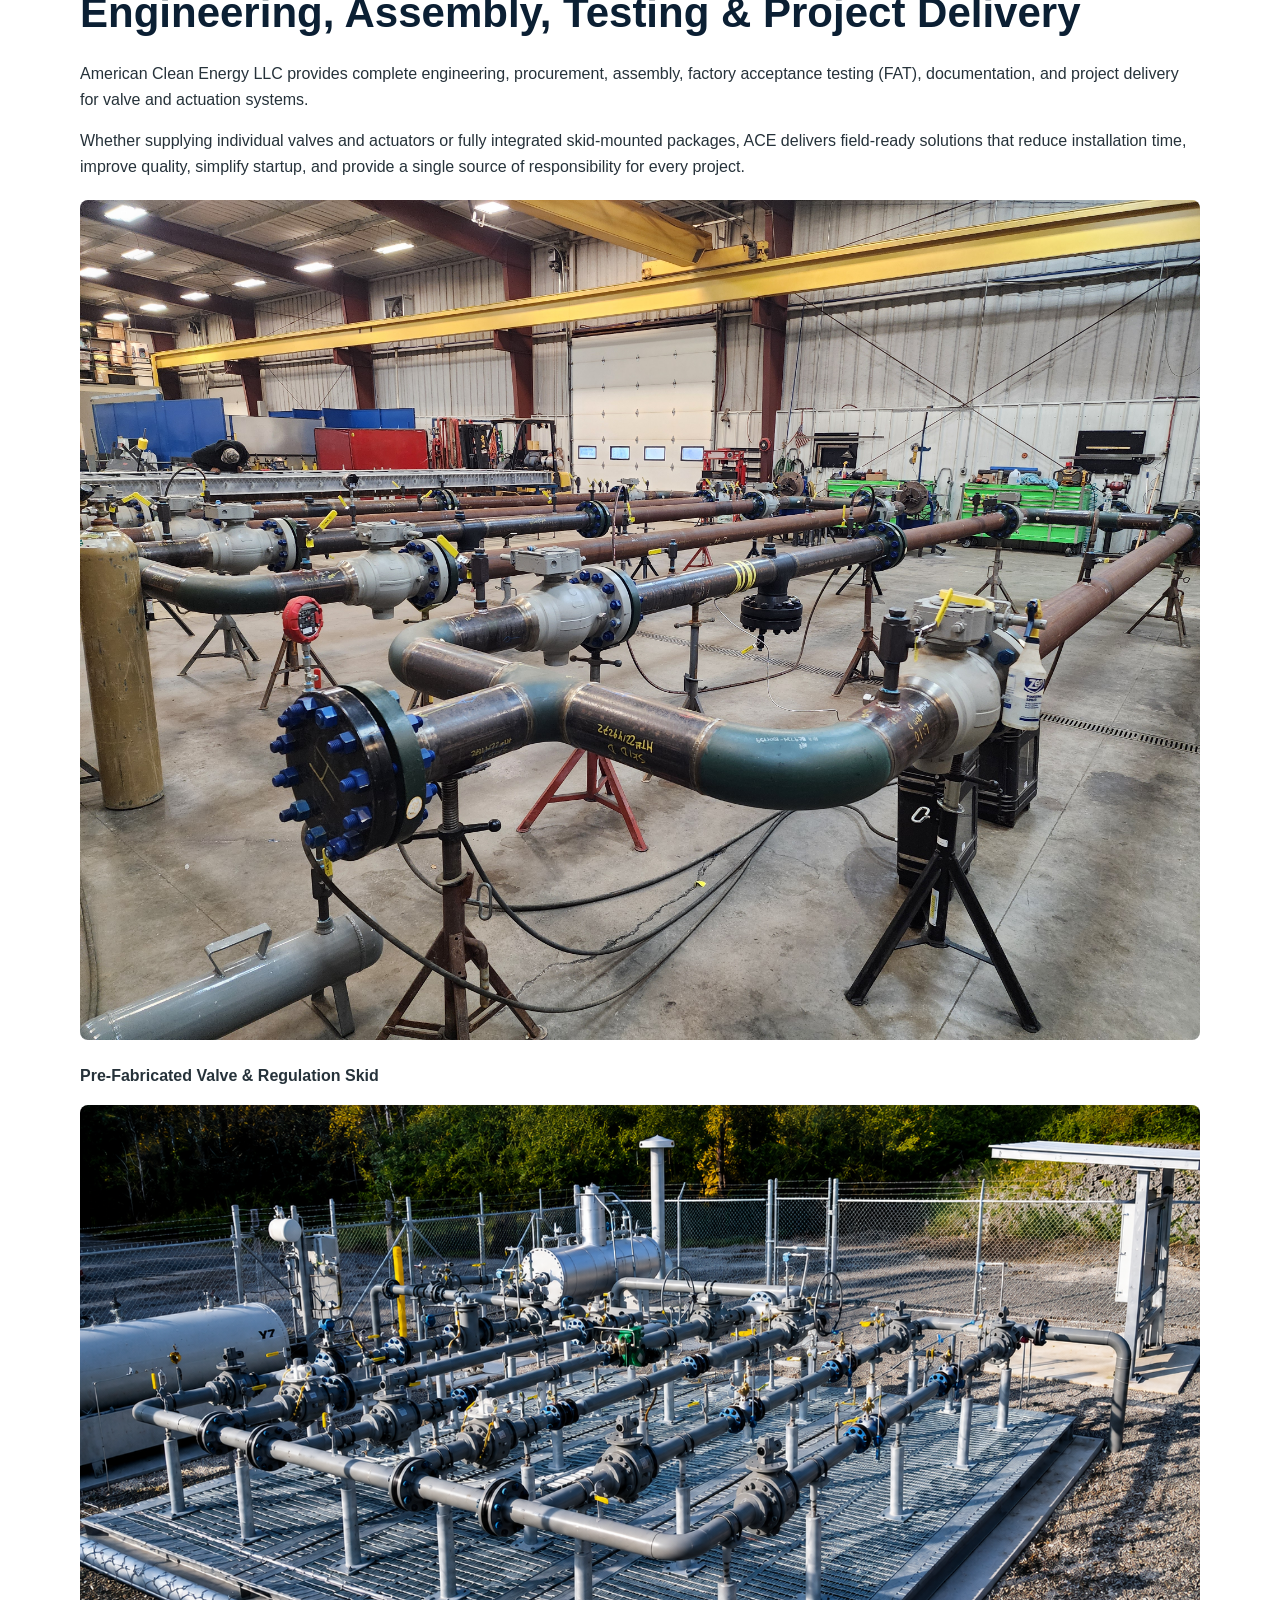
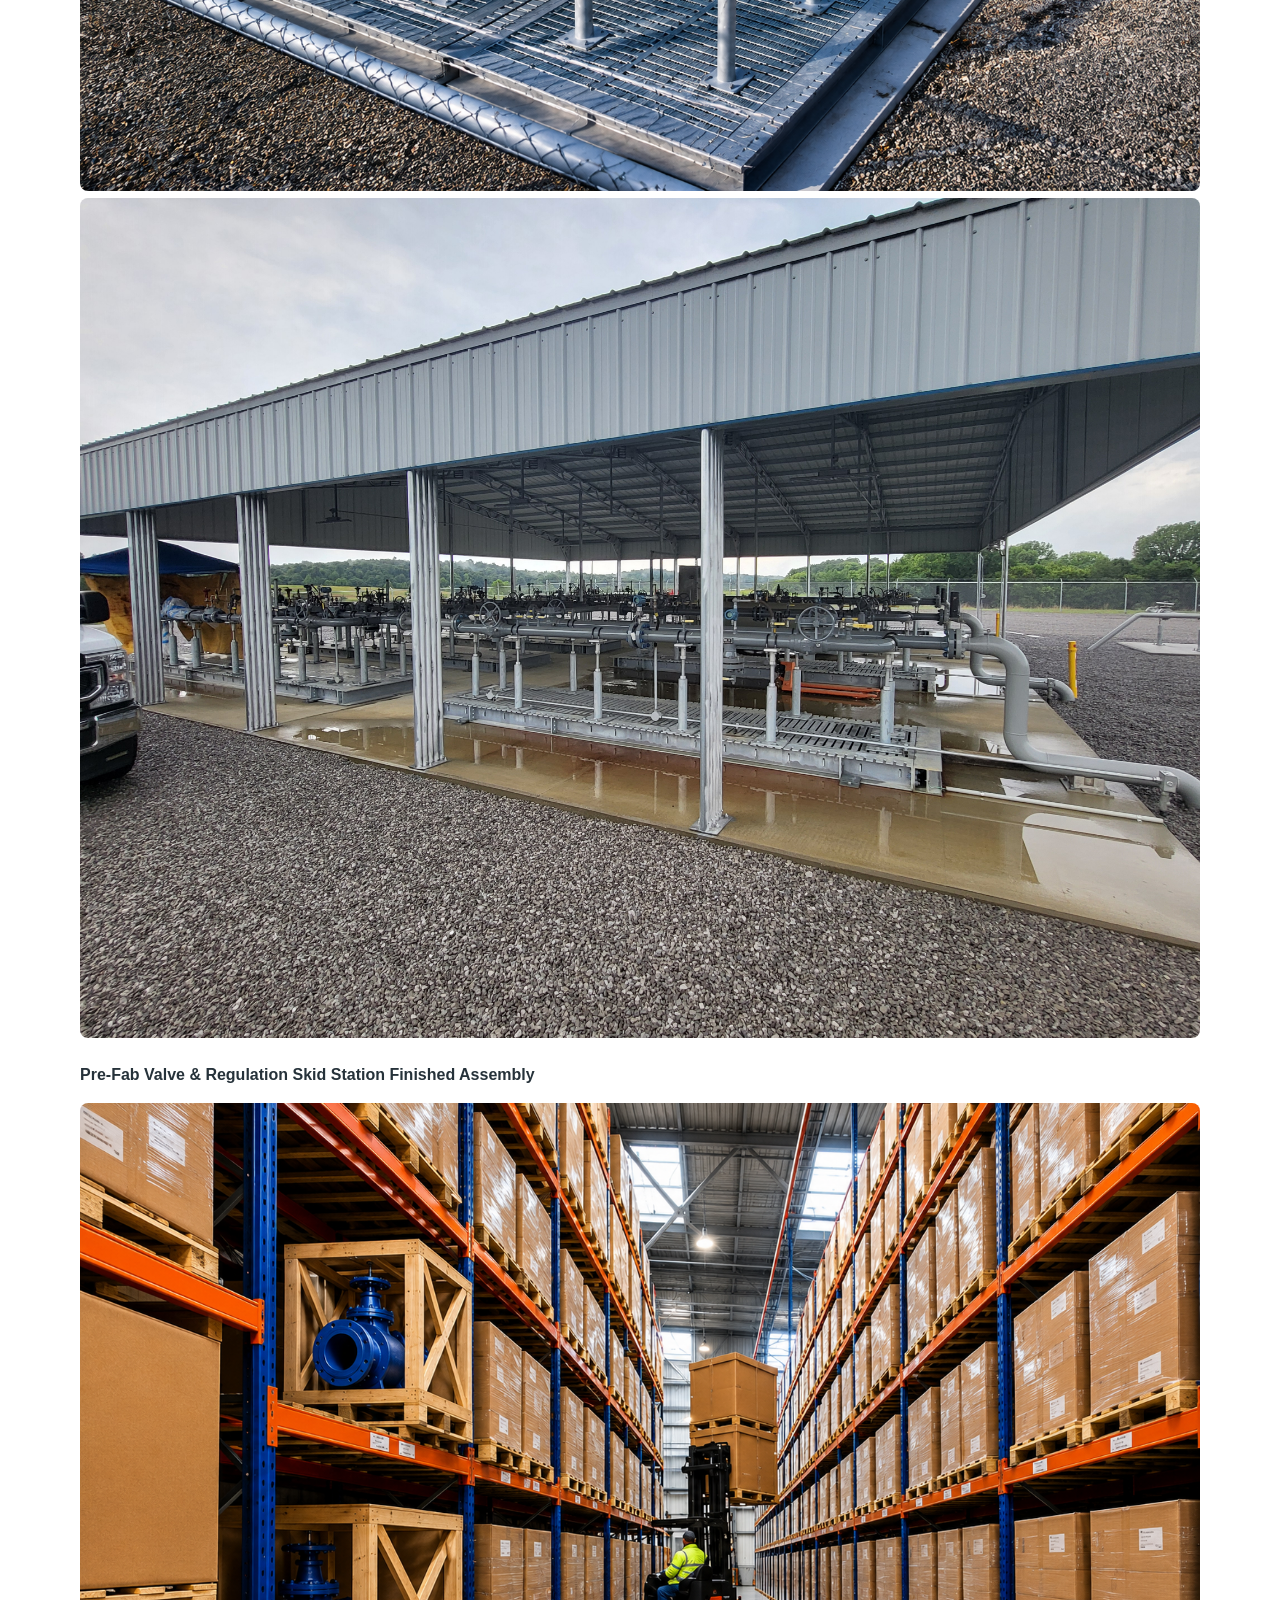
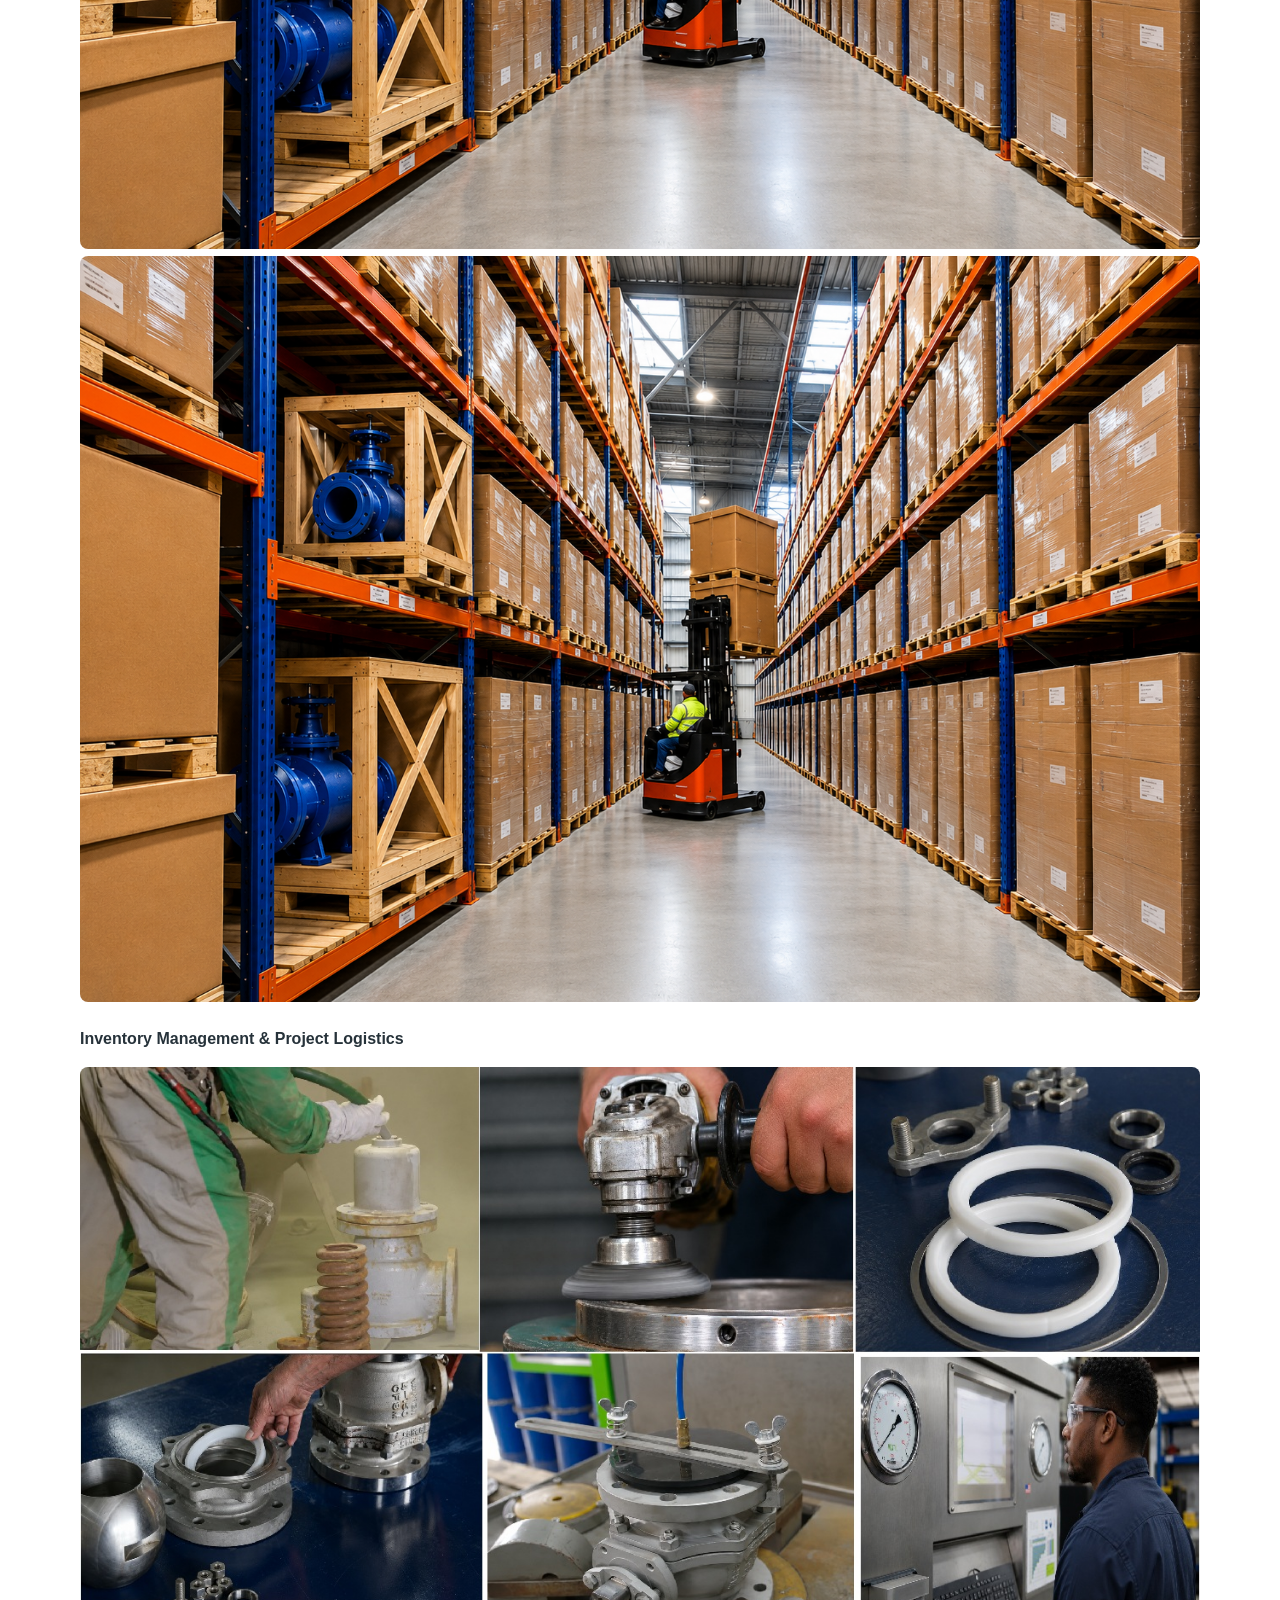
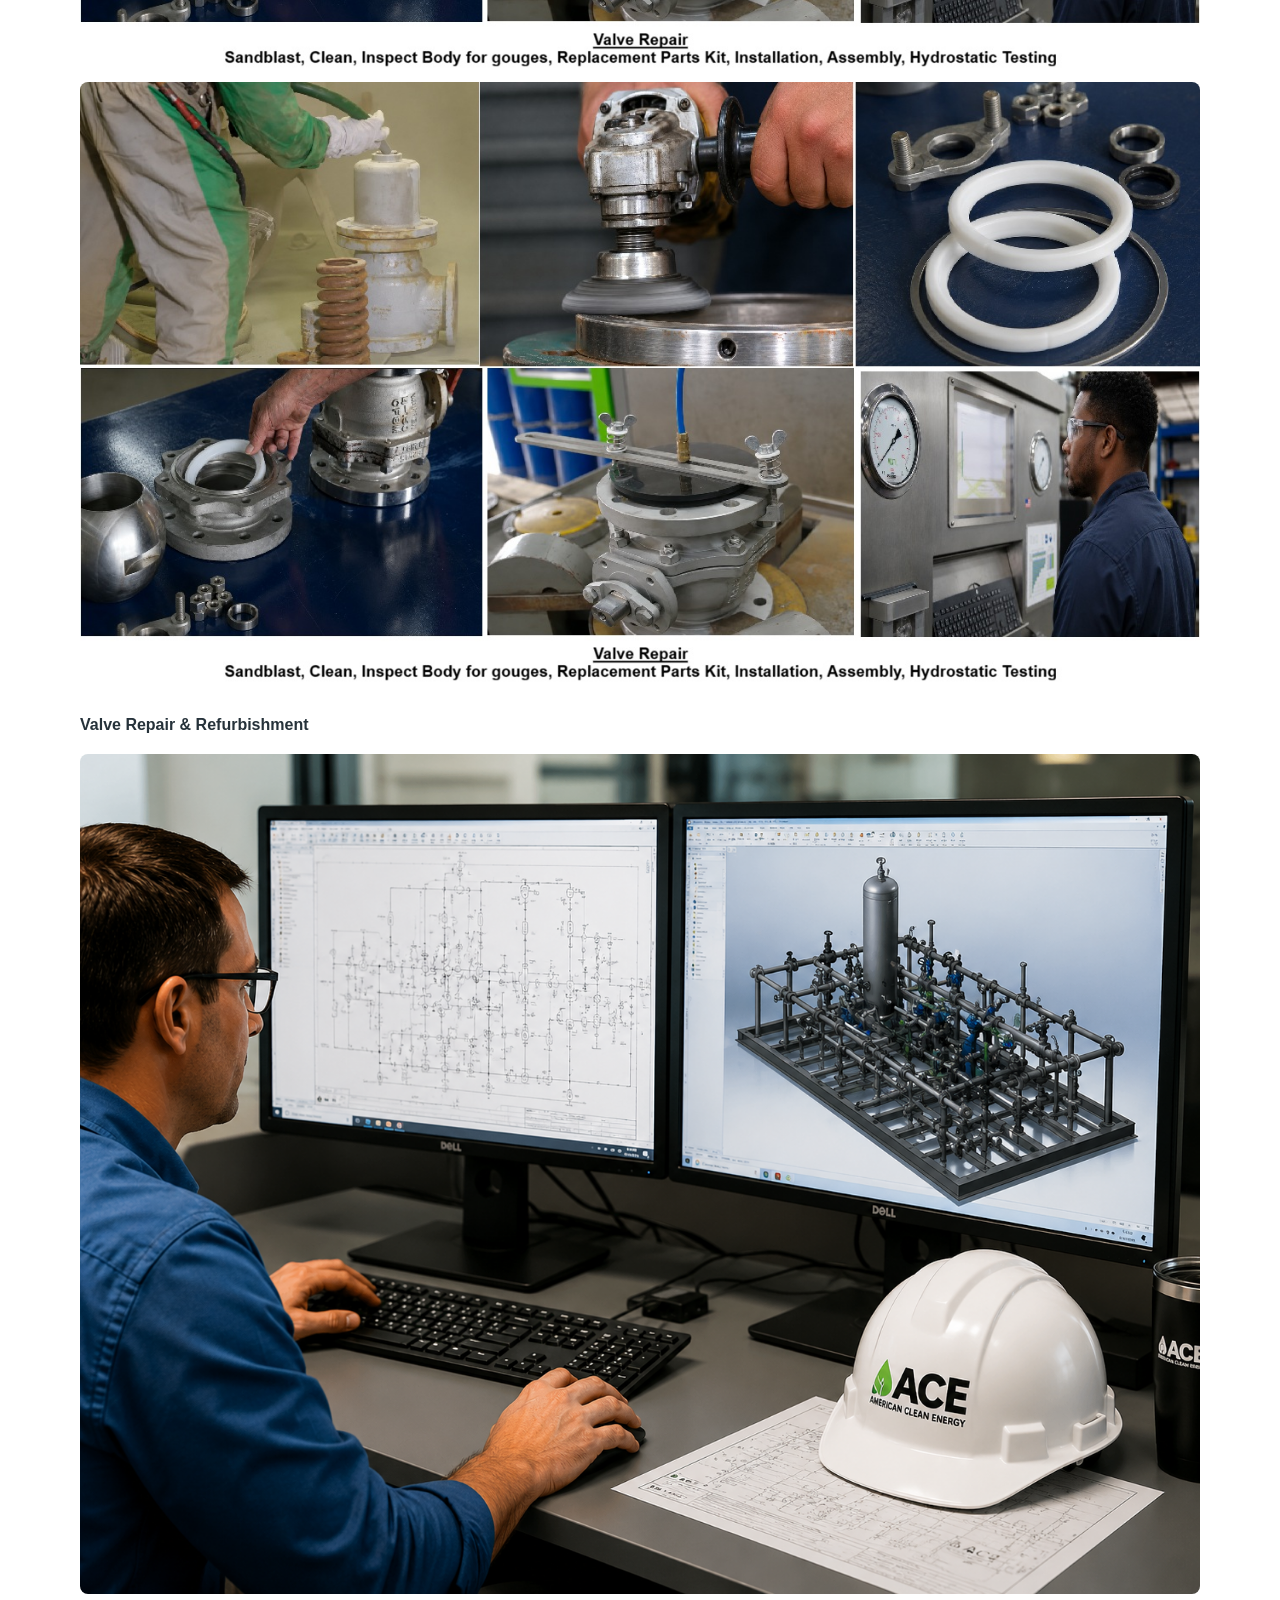
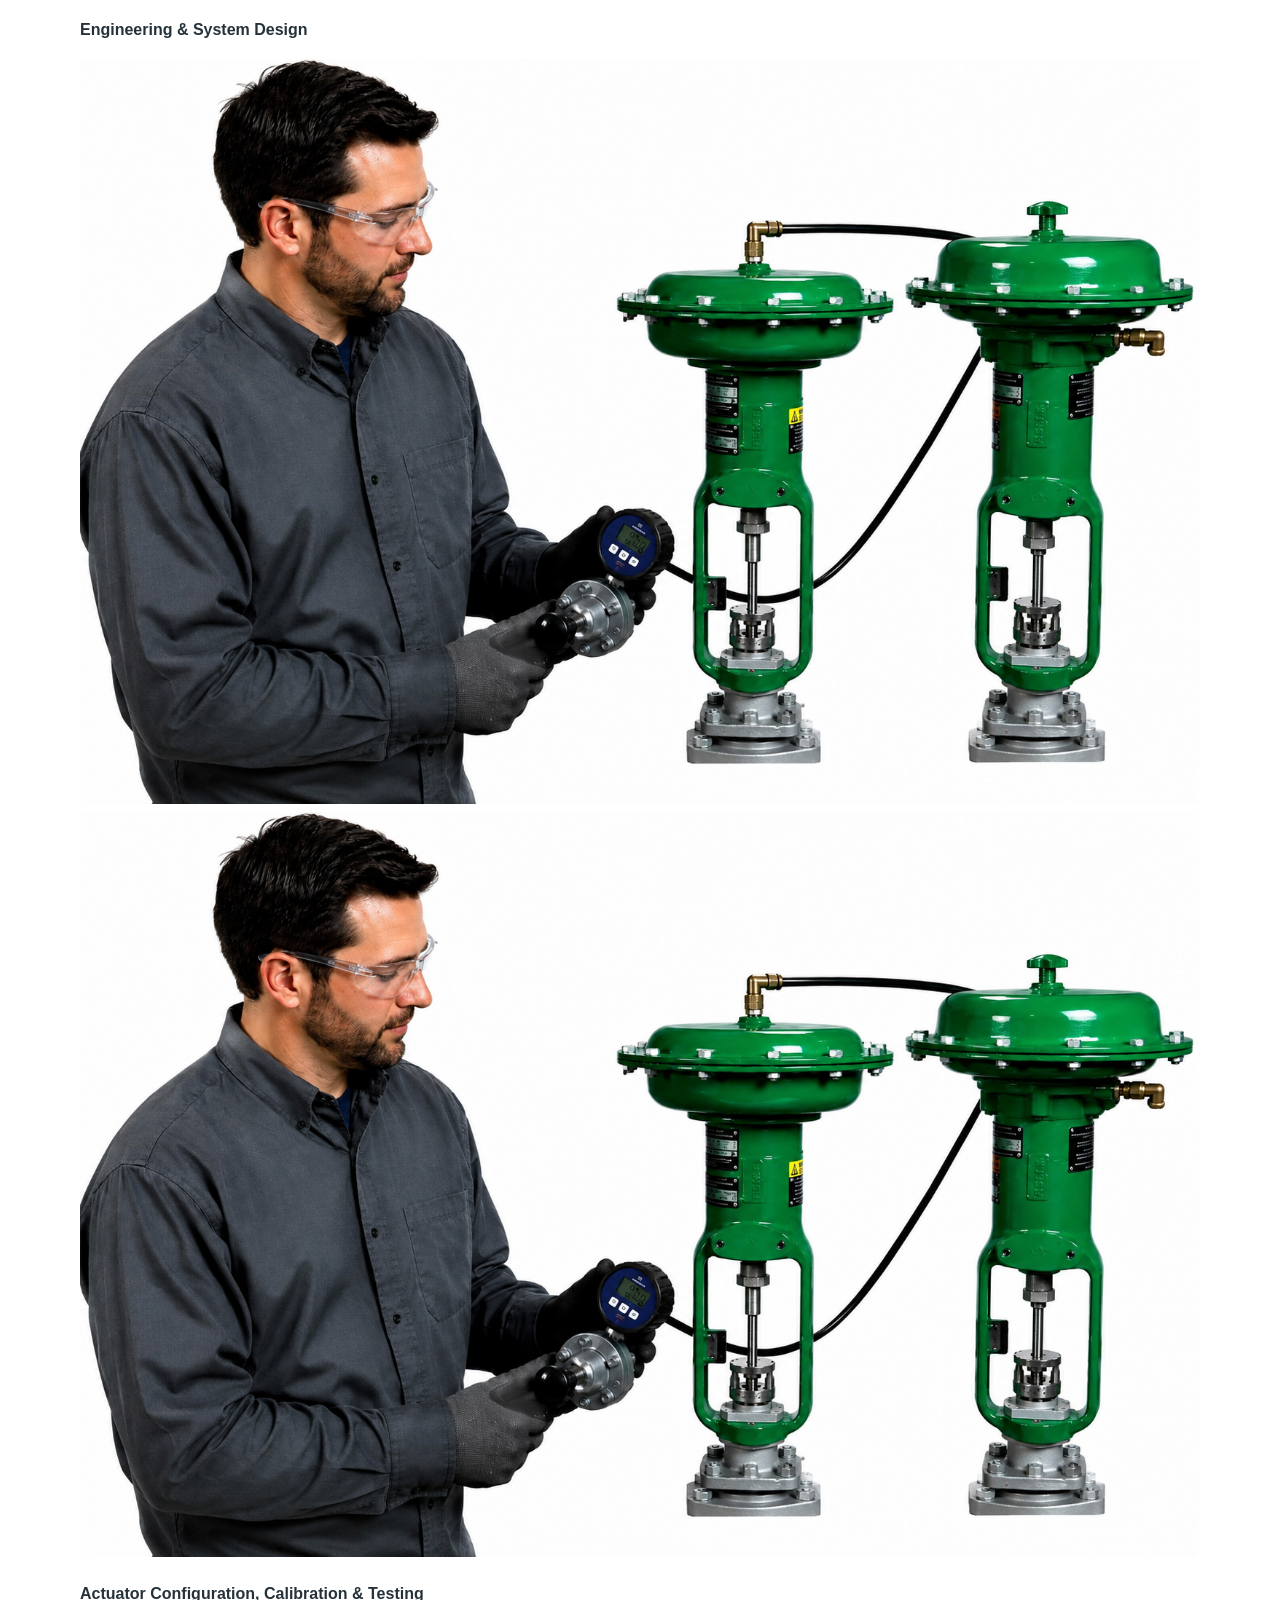
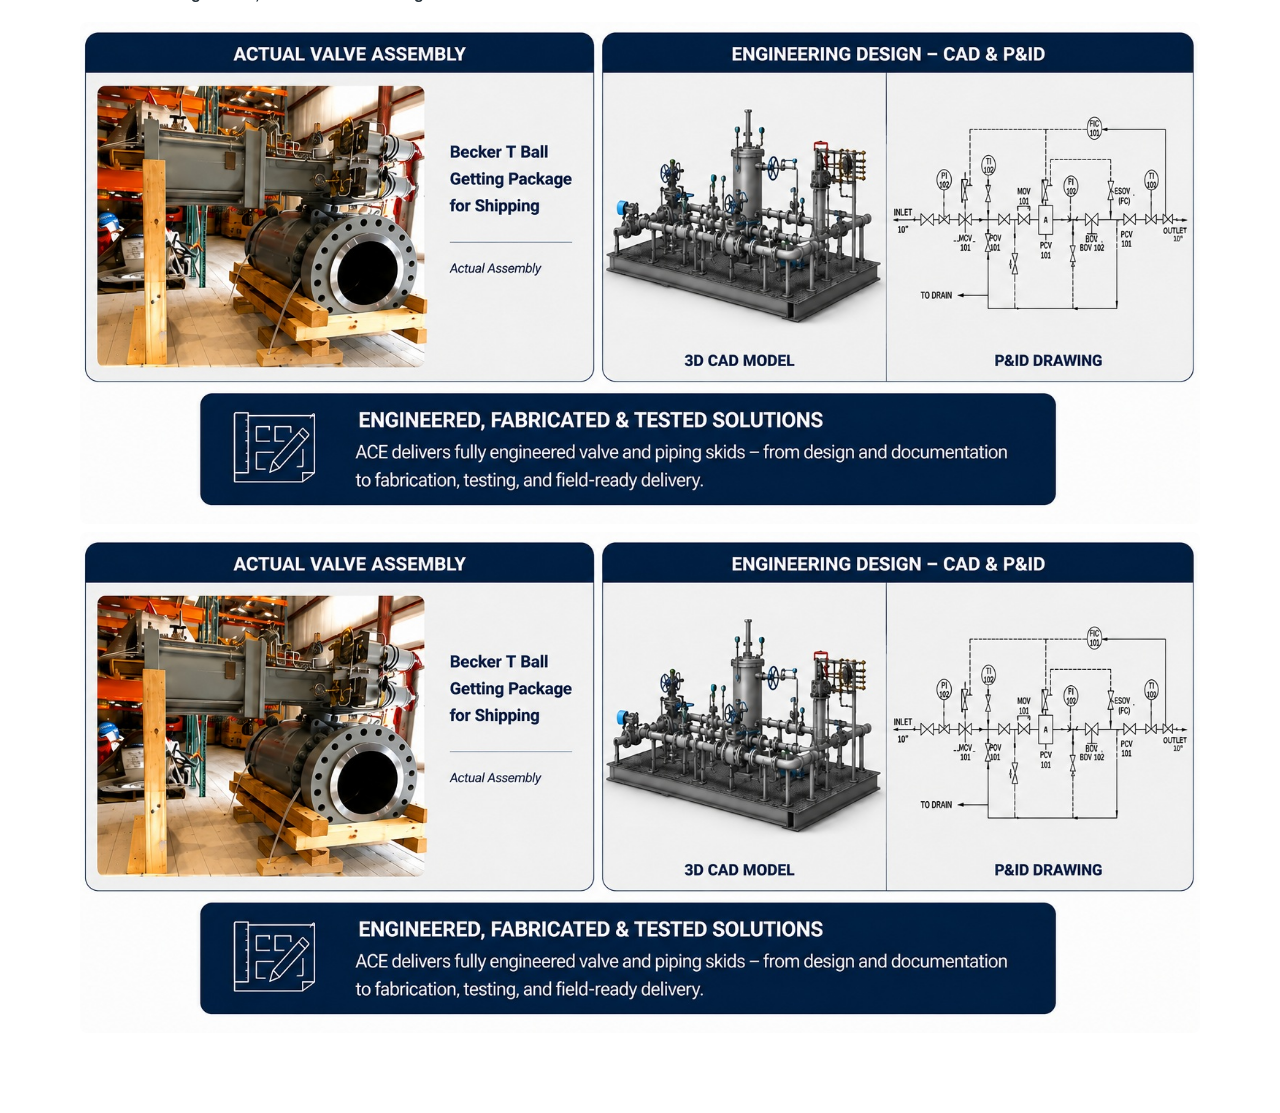
==== commit 33ebe55e: "Update valves-actuation.html" ====
--- a/ace_site/valves-actuation.html
+++ b/ace_site/valves-actuation.html
@@ -108,12 +108,12 @@
 <div>
 <img src="CAD PNID.jpg" alt="Engineering and System Design" style="width:100%;border-radius:8px;">
 <p><strong>Engineering &amp; System Design</strong></p>
-</div>
+<img src="Setting Bench Stops.jpg" alt="Actuator Configuration & Testing" style="width:100%;border-radius:8px;">
 
 <div>
 <img src="Setting Bench Stops.jpg" alt="Actuator Configuration and Testing" style="width:100%;border-radius:8px;">
 <p><strong>Actuator Configuration, Calibration &amp; Testing</strong></p>
-</div>
+<img src="ACEVALVE&ActuationOffering1.jpg" alt="Complete Engineered Valve & Actuation Solutions" style="width:100%;border-radius:8px;">
 
 <div style="grid-column:1 / -1;">
 <img src="ACEVALVE&ActuationOffering1.jpg" alt="ACE Valve and Actuation Offering" style="width:100%;border-radius:8px;">
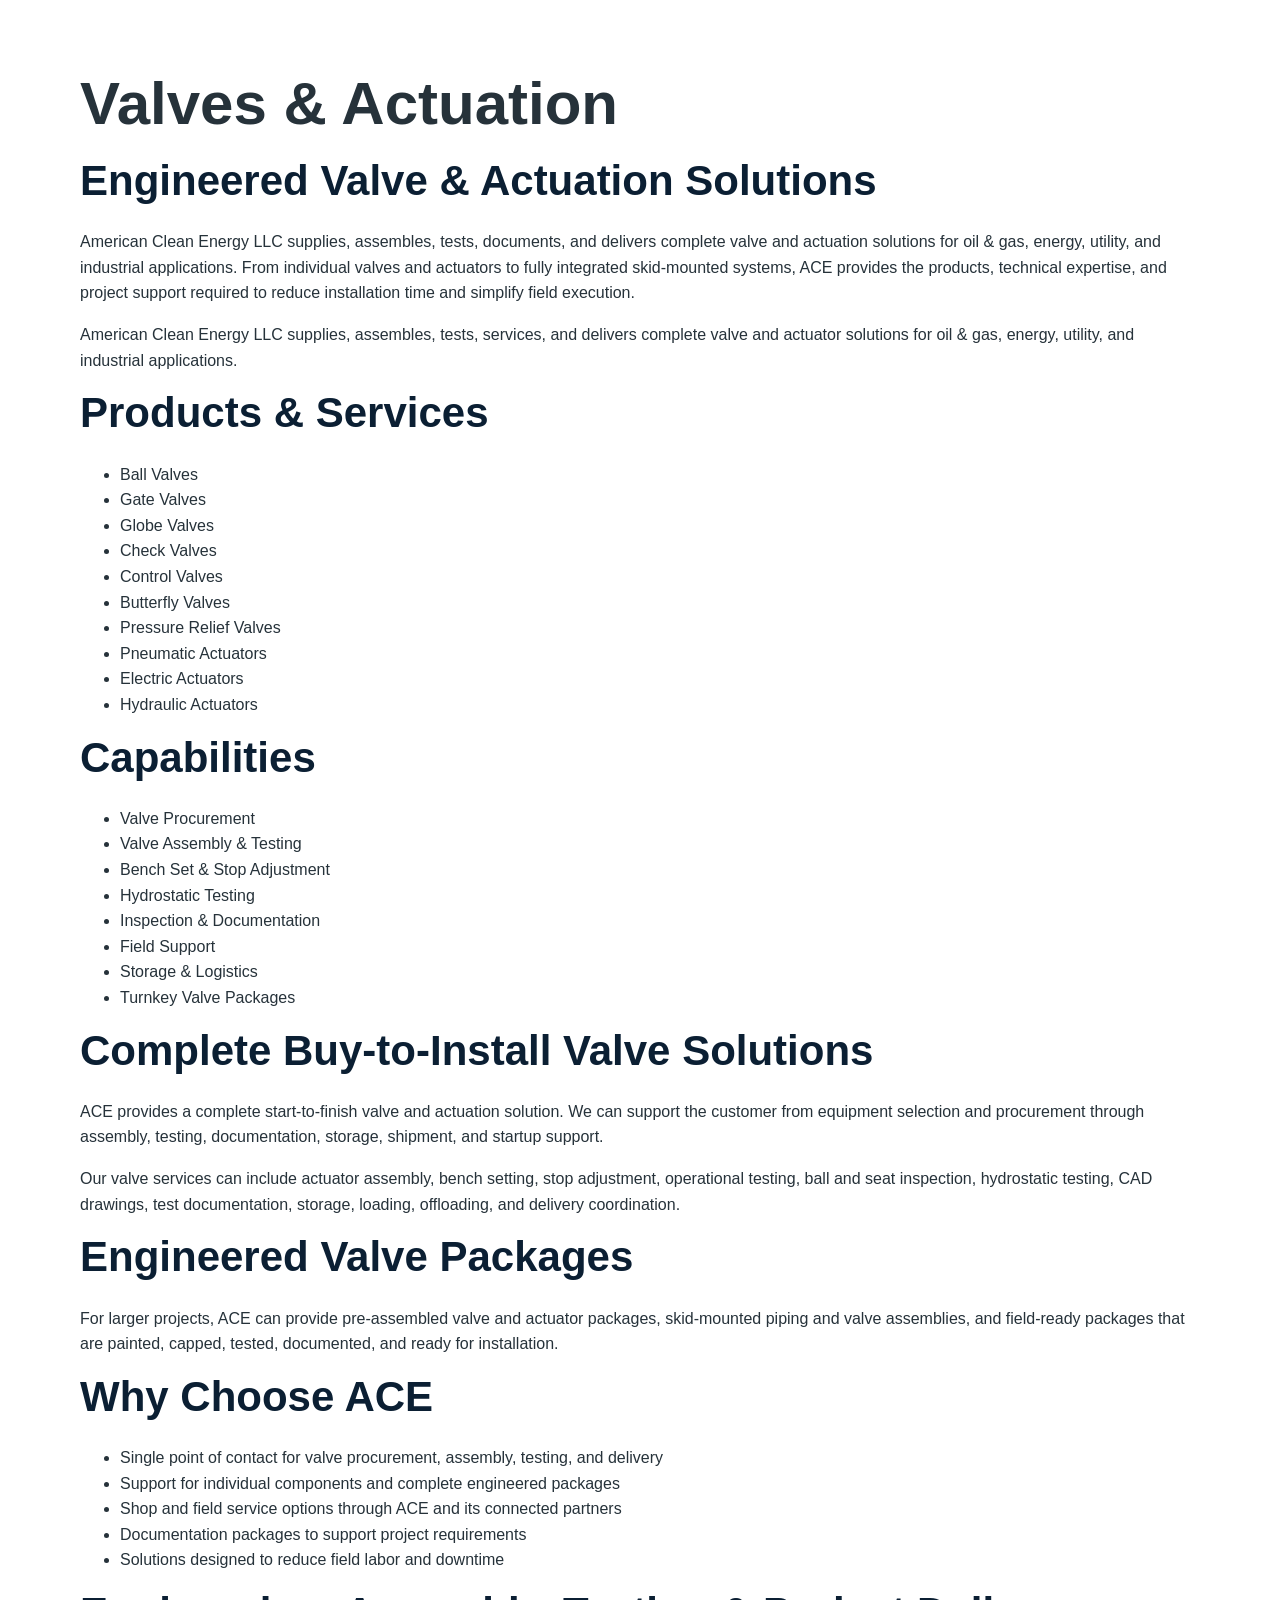
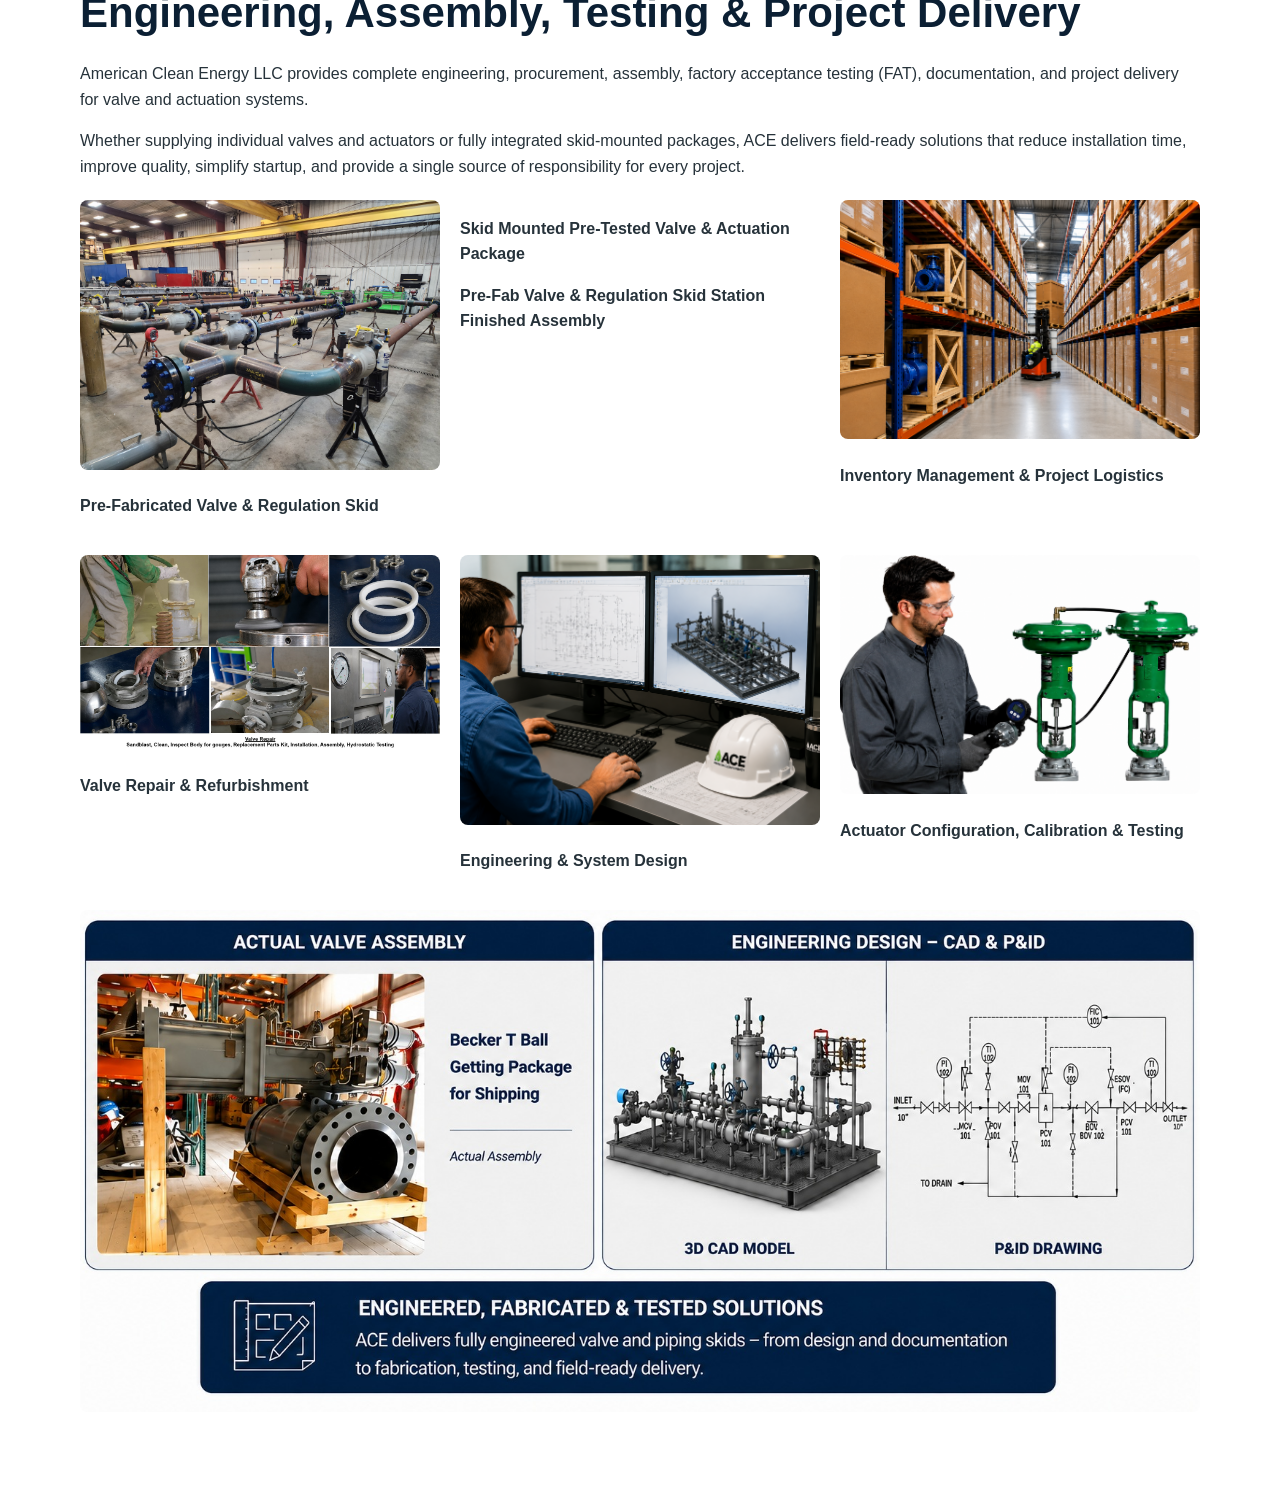
==== commit fd21dfdd: "Update valves-actuation.html" ====
--- a/ace_site/valves-actuation.html
+++ b/ace_site/valves-actuation.html
@@ -88,17 +88,17 @@
 <div>
 <img src="20240228_082414.jpg" alt="Pre-Fabricated Valve and Regulation Skid" style="width:100%;border-radius:8px;">
 <p><strong>Pre-Fabricated Valve &amp; Regulation Skid</strong></p>
-<img src="Skid Mounted Pre Tested Valve and Actuation 3.jpg" alt="Finished Valve and Regulation Skid Station" style="width:100%;border-radius:8px;">
+</div>
 
 <div>
-<img src="20240717_080006.jpg" alt="Finished Valve and Regulation Skid Station" style="width:100%;border-radius:8px;">
+<p><strong>Skid Mounted Pre-Tested Valve &amp; Actuation Package</strong></p>
 <p><strong>Pre-Fab Valve &amp; Regulation Skid Station Finished Assembly</strong></p>
-<img src="Valve and Actuation Storage.jpg" alt="Inventory Management & Project Logistics" style="width:100%;border-radius:8px;">
+</div>
 
 <div>
-<img src="Valve and Actuation Storage.jpg" alt="Valve Storage and Logistics" style="width:100%;border-radius:8px;">
+<img src="Valve and Actuation Storage.jpg" alt="Inventory Management and Project Logistics" style="width:100%;border-radius:8px;">
 <p><strong>Inventory Management &amp; Project Logistics</strong></p>
-<img src="Valve Repair.jpg" alt="Valve Repair & Refurbishment" style="width:100%;border-radius:8px;">
+</div>
 
 <div>
 <img src="Valve Repair.jpg" alt="Valve Repair and Refurbishment" style="width:100%;border-radius:8px;">
@@ -108,17 +108,17 @@
 <div>
 <img src="CAD PNID.jpg" alt="Engineering and System Design" style="width:100%;border-radius:8px;">
 <p><strong>Engineering &amp; System Design</strong></p>
-<img src="Setting Bench Stops.jpg" alt="Actuator Configuration & Testing" style="width:100%;border-radius:8px;">
+</div>
 
 <div>
-<img src="Setting Bench Stops.jpg" alt="Actuator Configuration and Testing" style="width:100%;border-radius:8px;">
+<img src="Setting Bench Stops.jpg" alt="Actuator Configuration Calibration and Testing" style="width:100%;border-radius:8px;">
 <p><strong>Actuator Configuration, Calibration &amp; Testing</strong></p>
-<img src="ACEVALVE&ActuationOffering1.jpg" alt="Complete Engineered Valve & Actuation Solutions" style="width:100%;border-radius:8px;">
+</div>
 
 <div style="grid-column:1 / -1;">
-<img src="ACEVALVE&ActuationOffering1.jpg" alt="ACE Valve and Actuation Offering" style="width:100%;border-radius:8px;">
+<img src="ACEVALVE&ActuationOffering1.jpg" alt="Complete Engineered Valve and Actuation Solutions" style="width:100%;border-radius:8px;">
 </div>
-</div>
+
 </div>
 </section>
 </body>
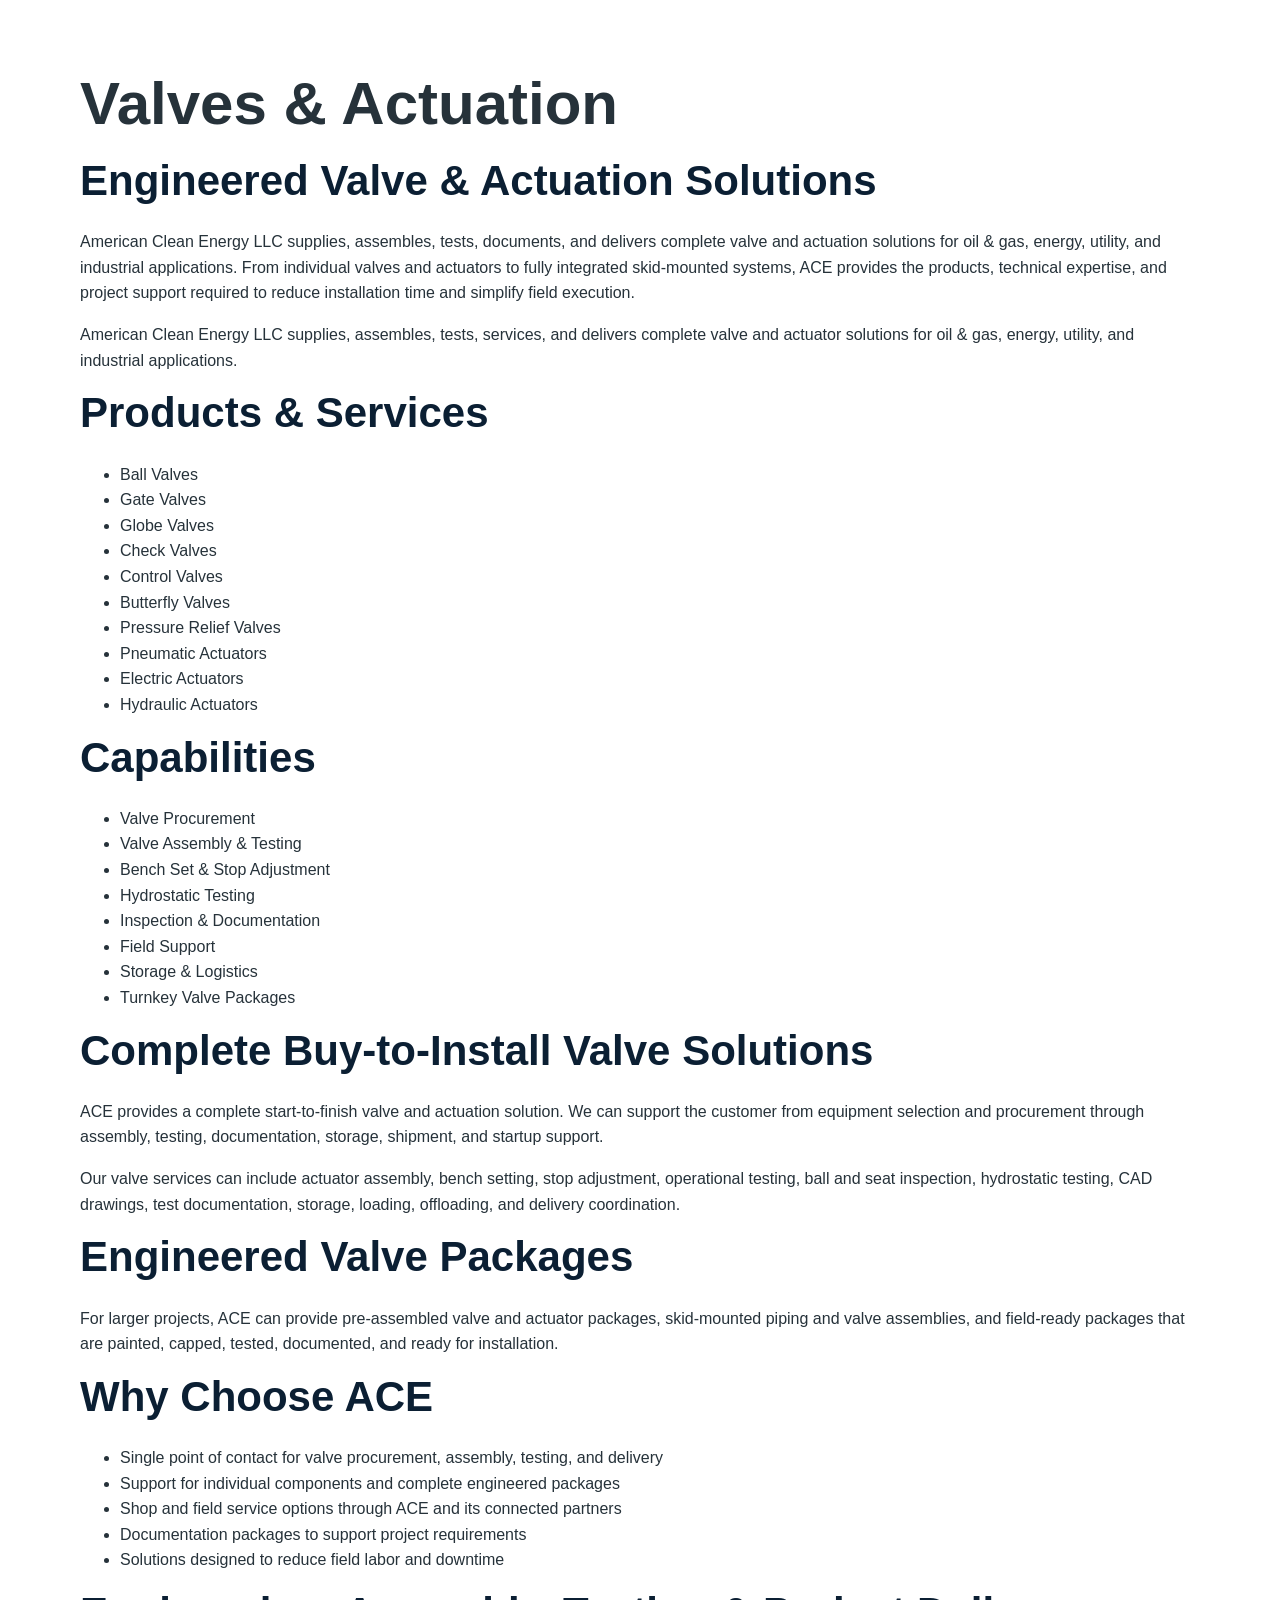
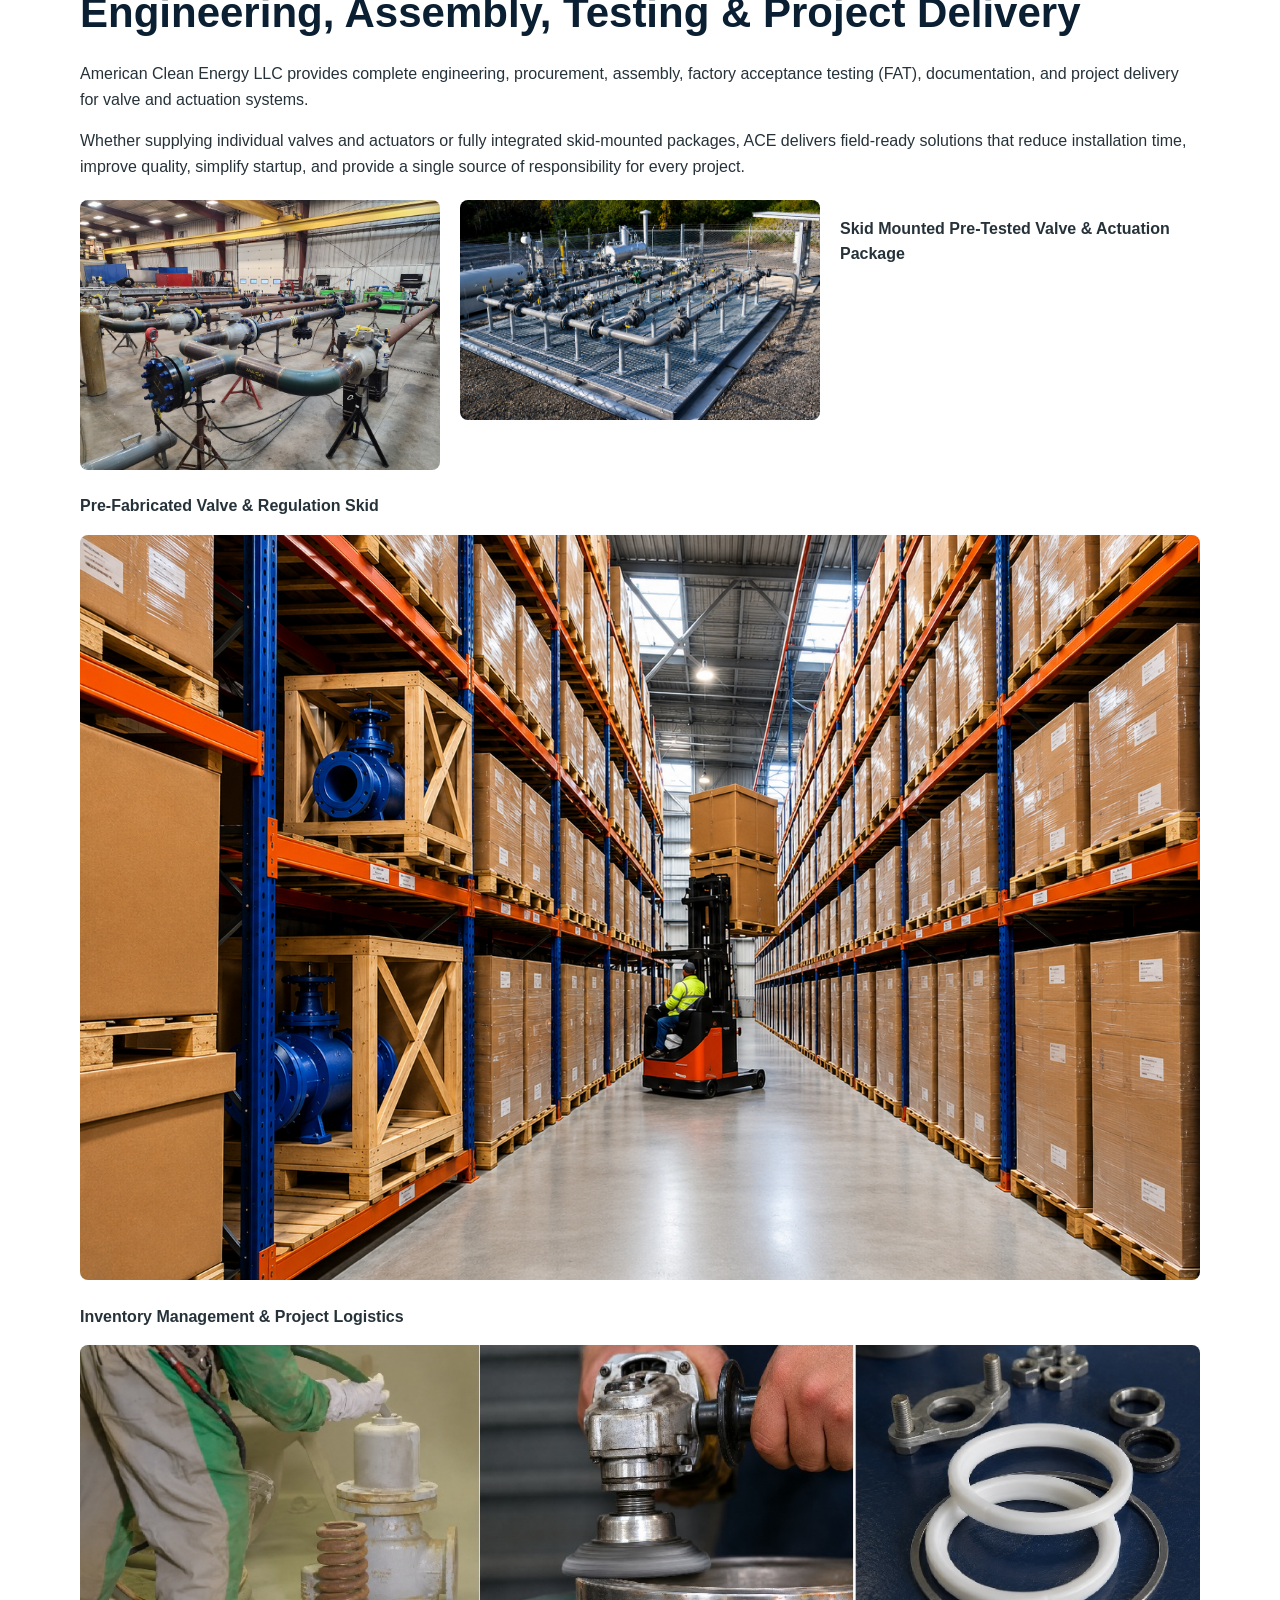
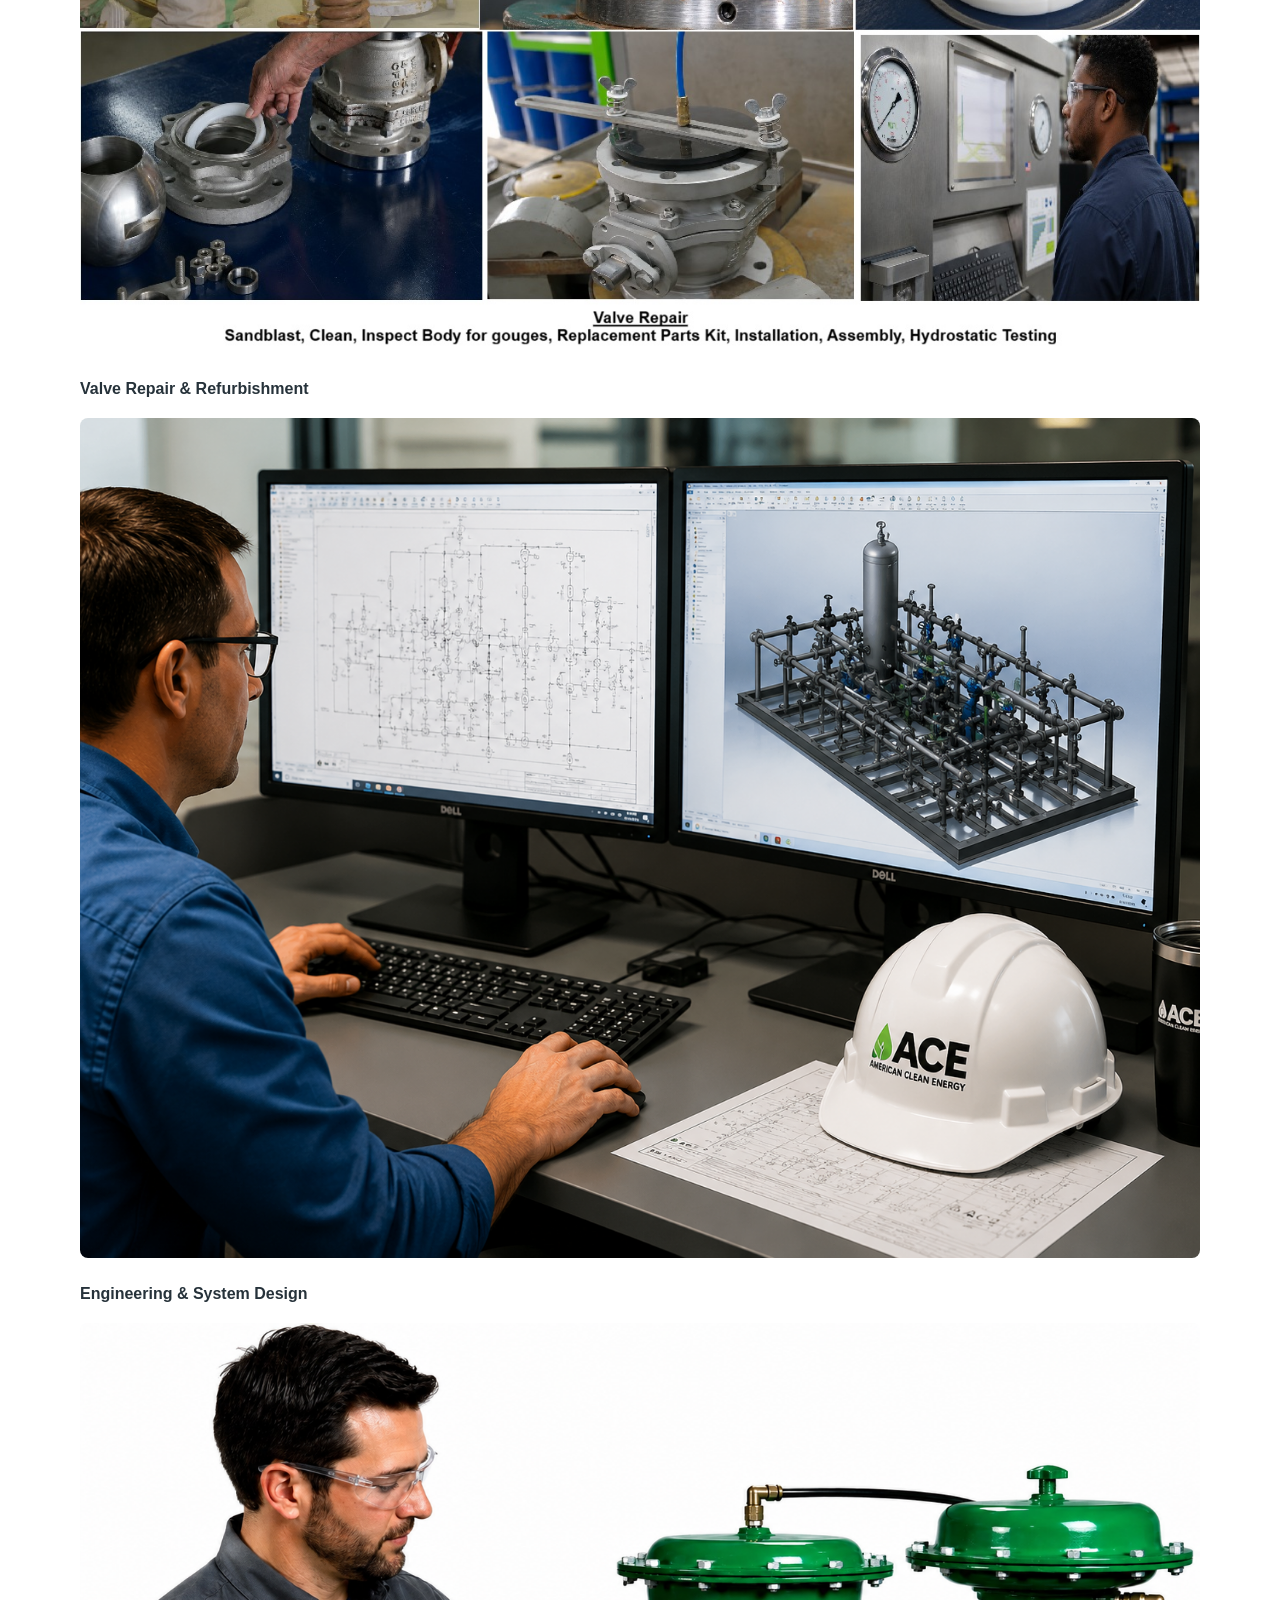
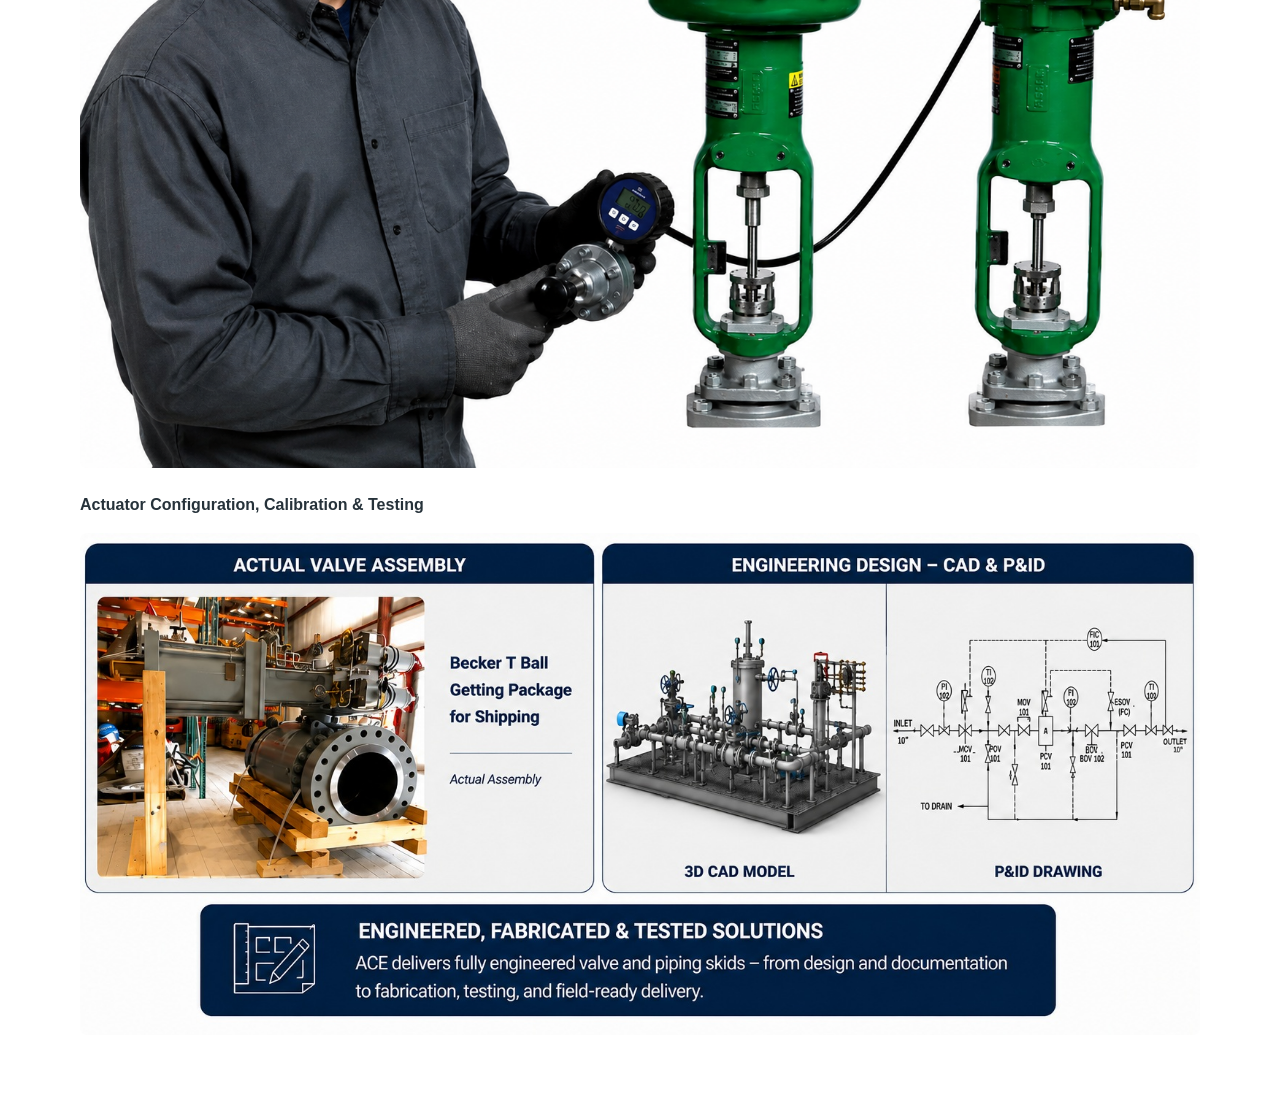
==== commit 3b481035: "Update valves-actuation.html" ====
--- a/ace_site/valves-actuation.html
+++ b/ace_site/valves-actuation.html
@@ -90,9 +90,9 @@
 <p><strong>Pre-Fabricated Valve &amp; Regulation Skid</strong></p>
 </div>
 
-<div>
+<img src="Skid Mounted Pre Tested Valve and Actuation 3.jpg" alt="Skid Mounted Pre-Tested Valve &amp; Actuation Package" style="width:100%;border-radius:8px;">
 <p><strong>Skid Mounted Pre-Tested Valve &amp; Actuation Package</strong></p>
-<p><strong>Pre-Fab Valve &amp; Regulation Skid Station Finished Assembly</strong></p>
+
 </div>
 
 <div>
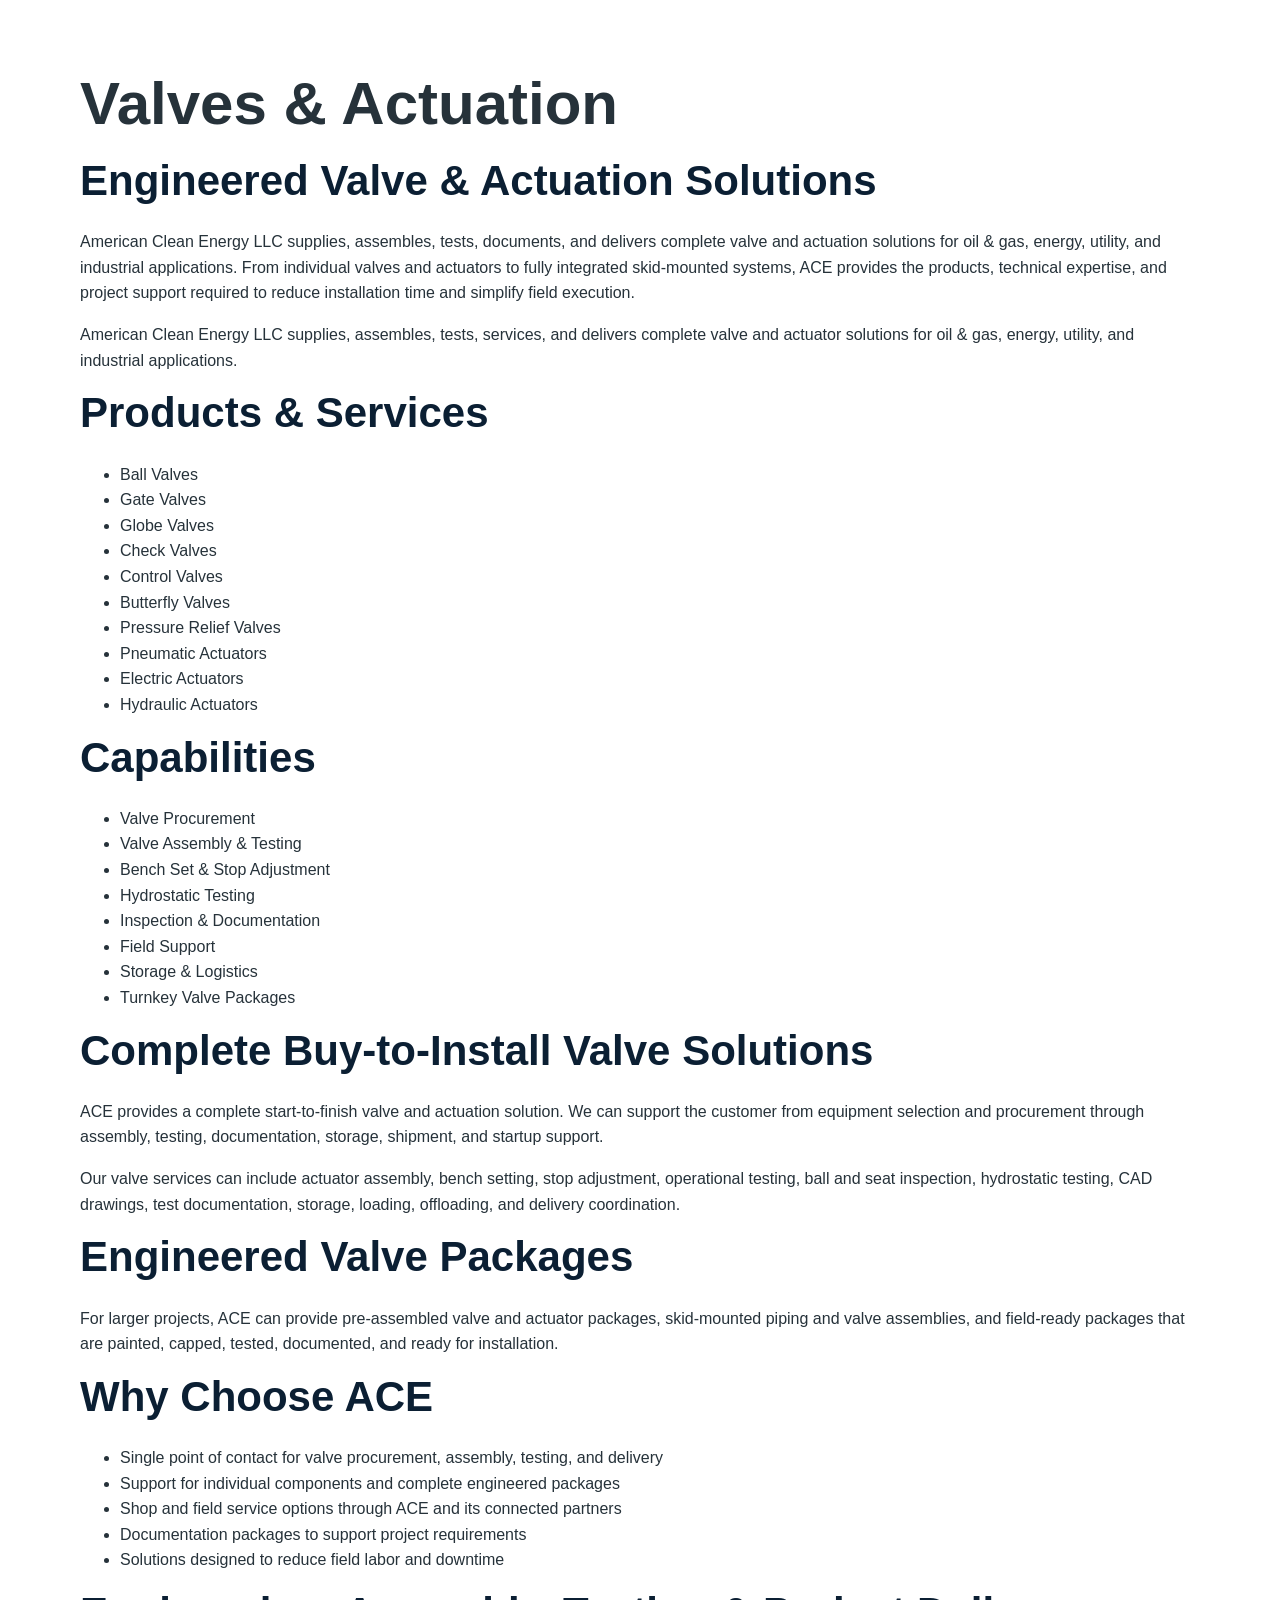
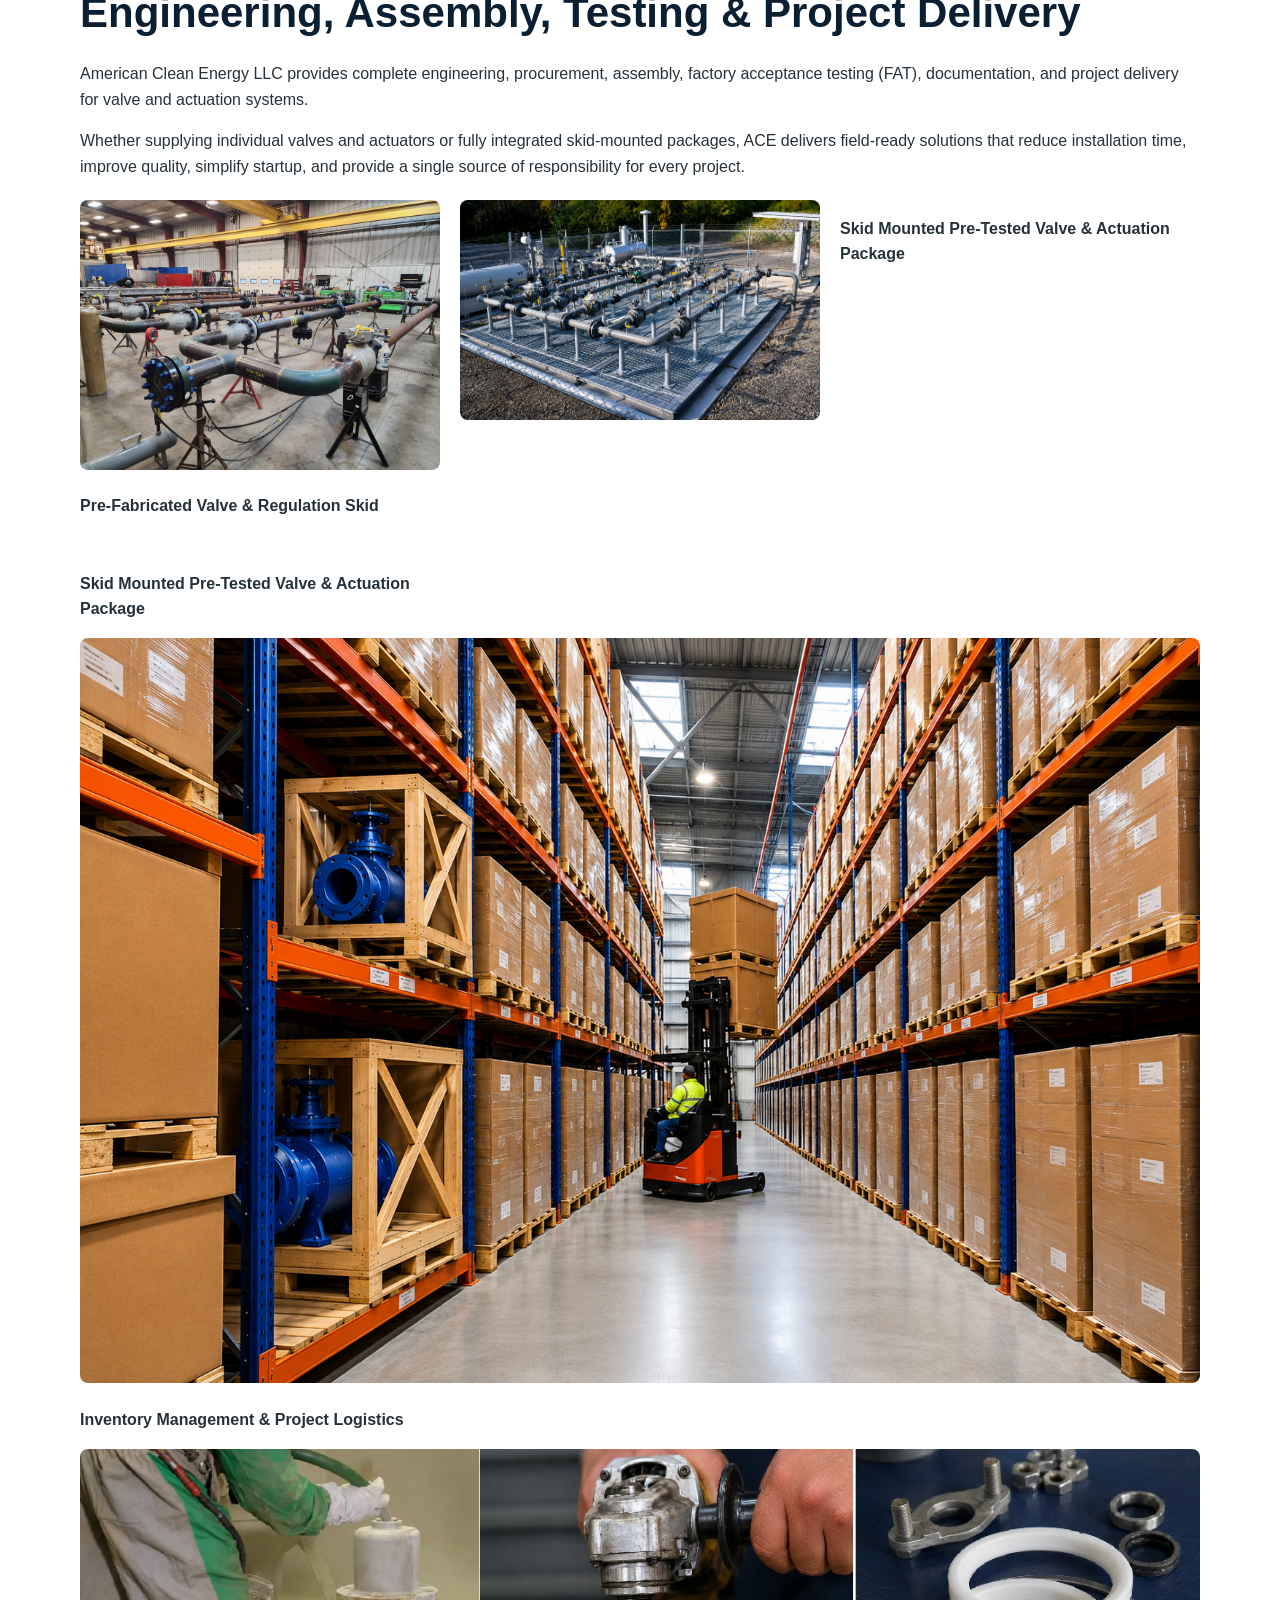
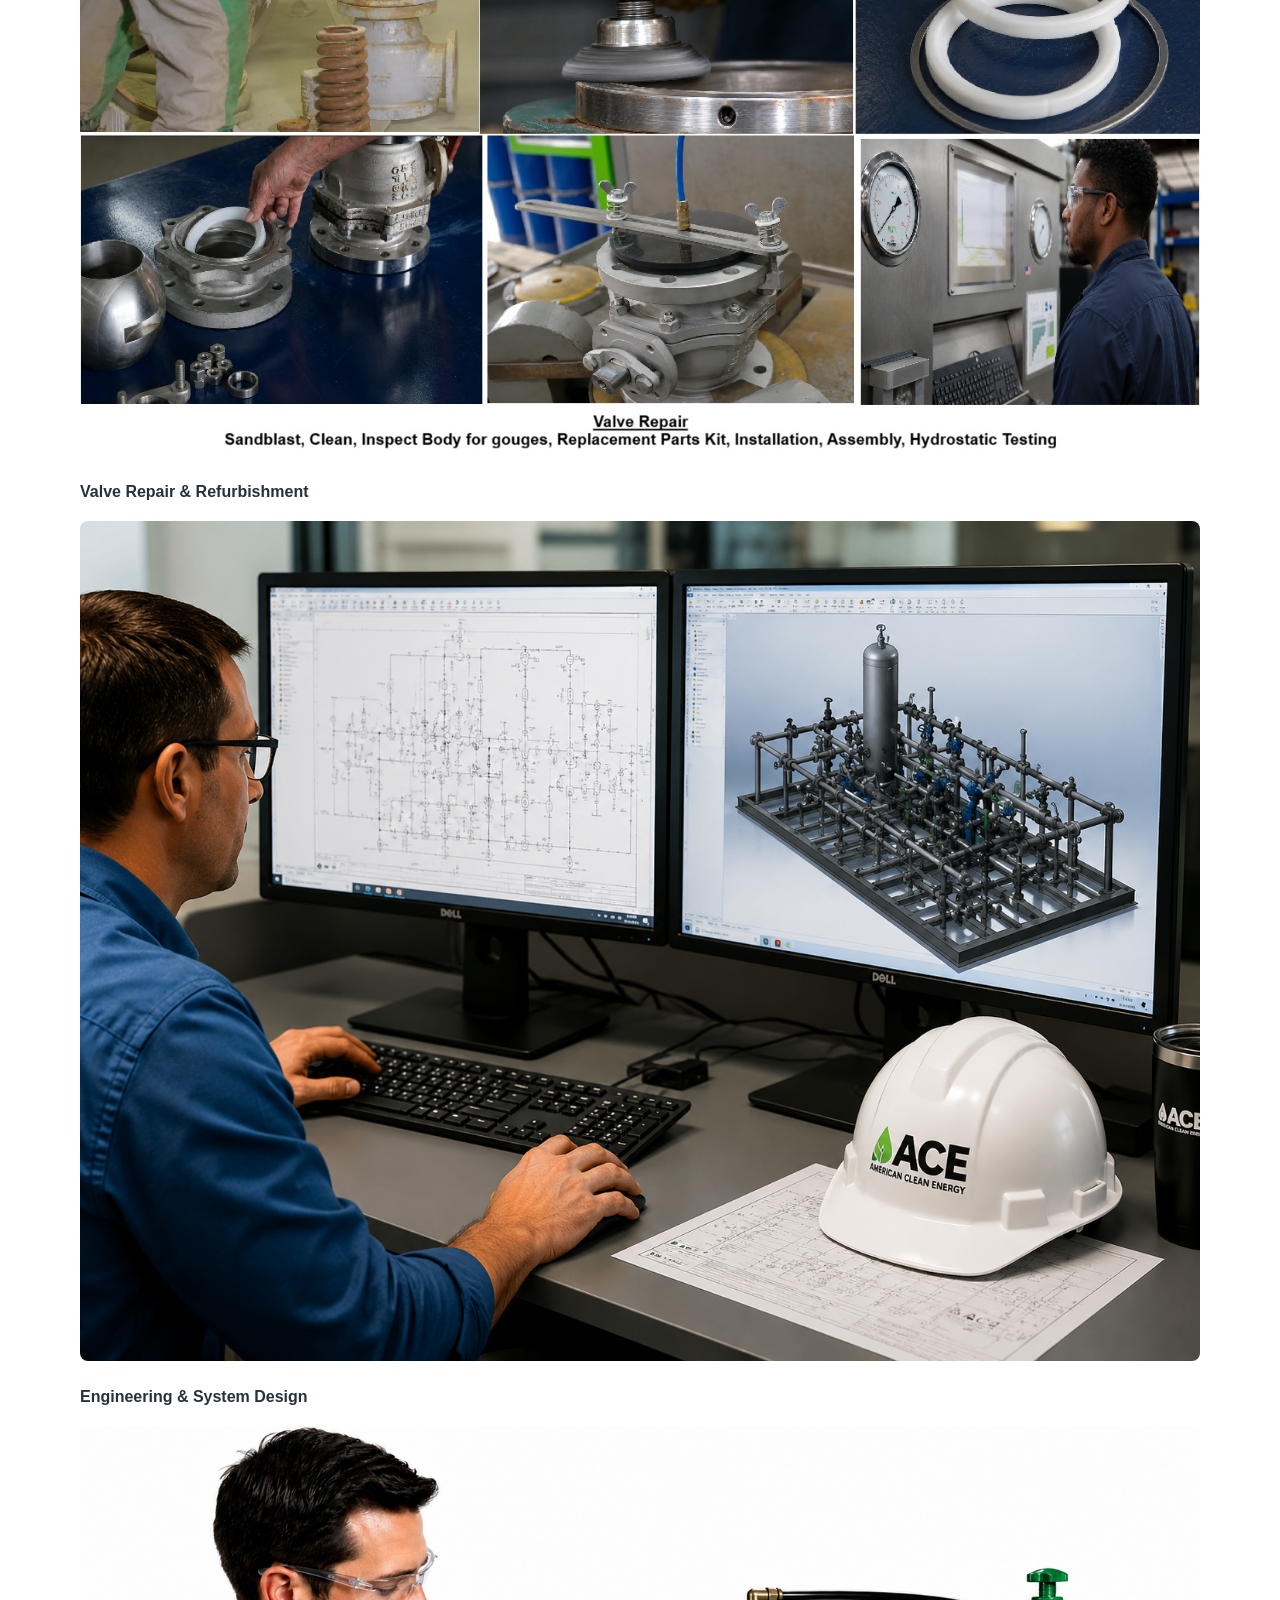
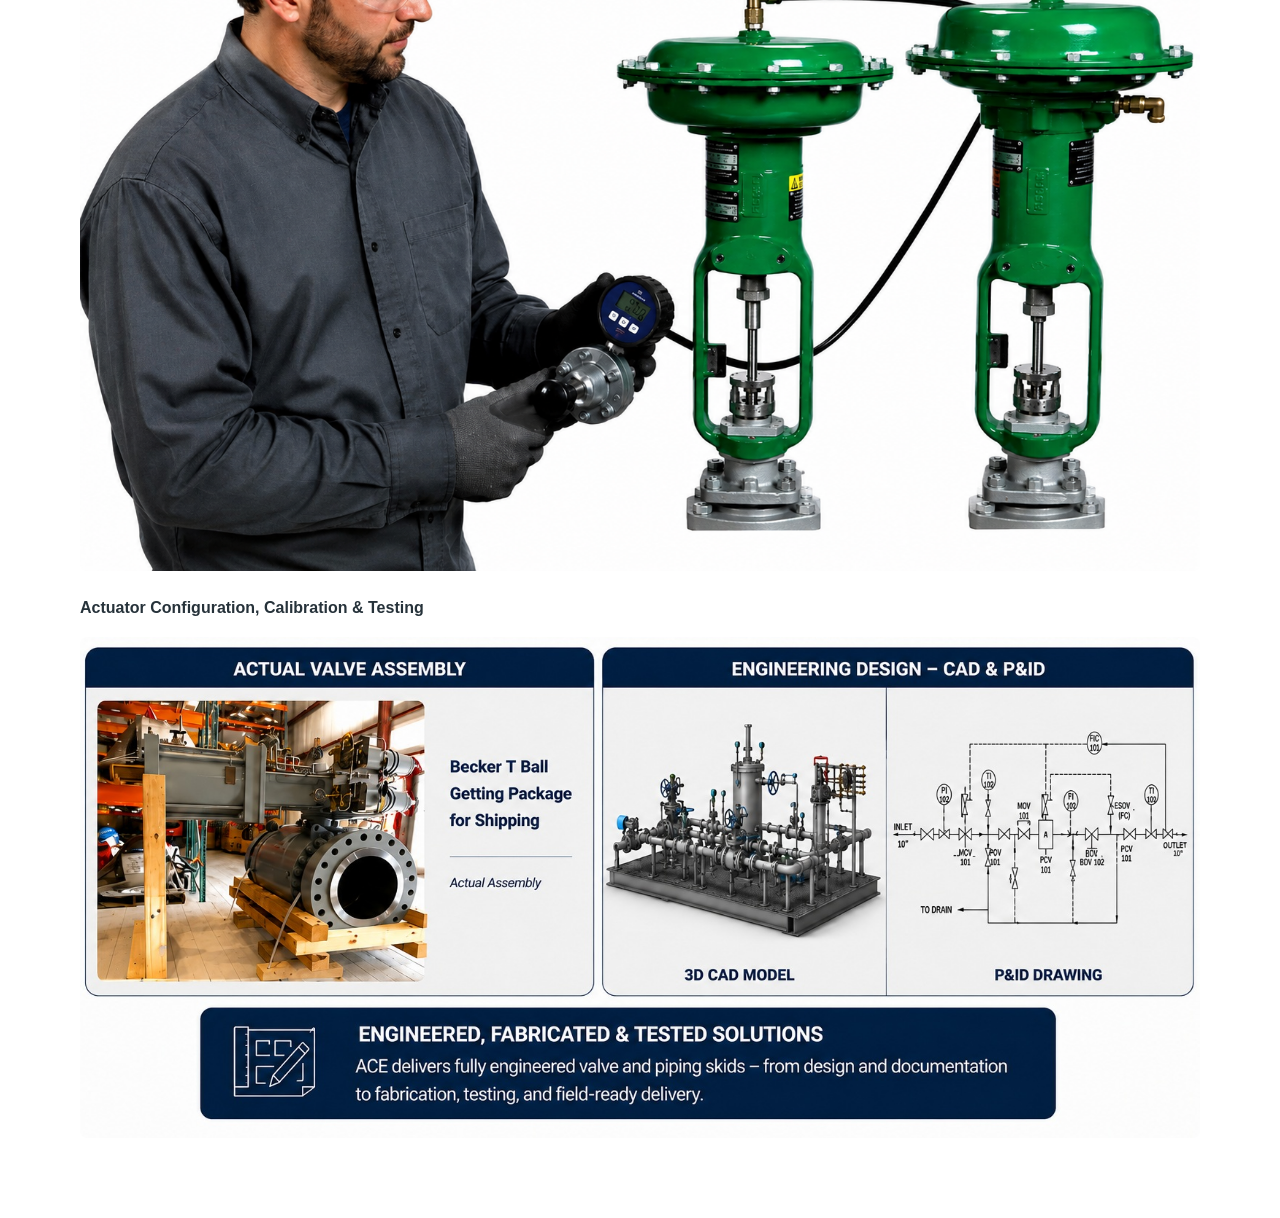
==== commit 06a2d52b: "Update valves-actuation.html" ====
--- a/ace_site/valves-actuation.html
+++ b/ace_site/valves-actuation.html
@@ -92,7 +92,7 @@
 
 <img src="Skid Mounted Pre Tested Valve and Actuation 3.jpg" alt="Skid Mounted Pre-Tested Valve &amp; Actuation Package" style="width:100%;border-radius:8px;">
 <p><strong>Skid Mounted Pre-Tested Valve &amp; Actuation Package</strong></p>
-
+<p><strong>Skid Mounted Pre-Tested Valve &amp; Actuation Package</strong></p>
 </div>
 
 <div>
